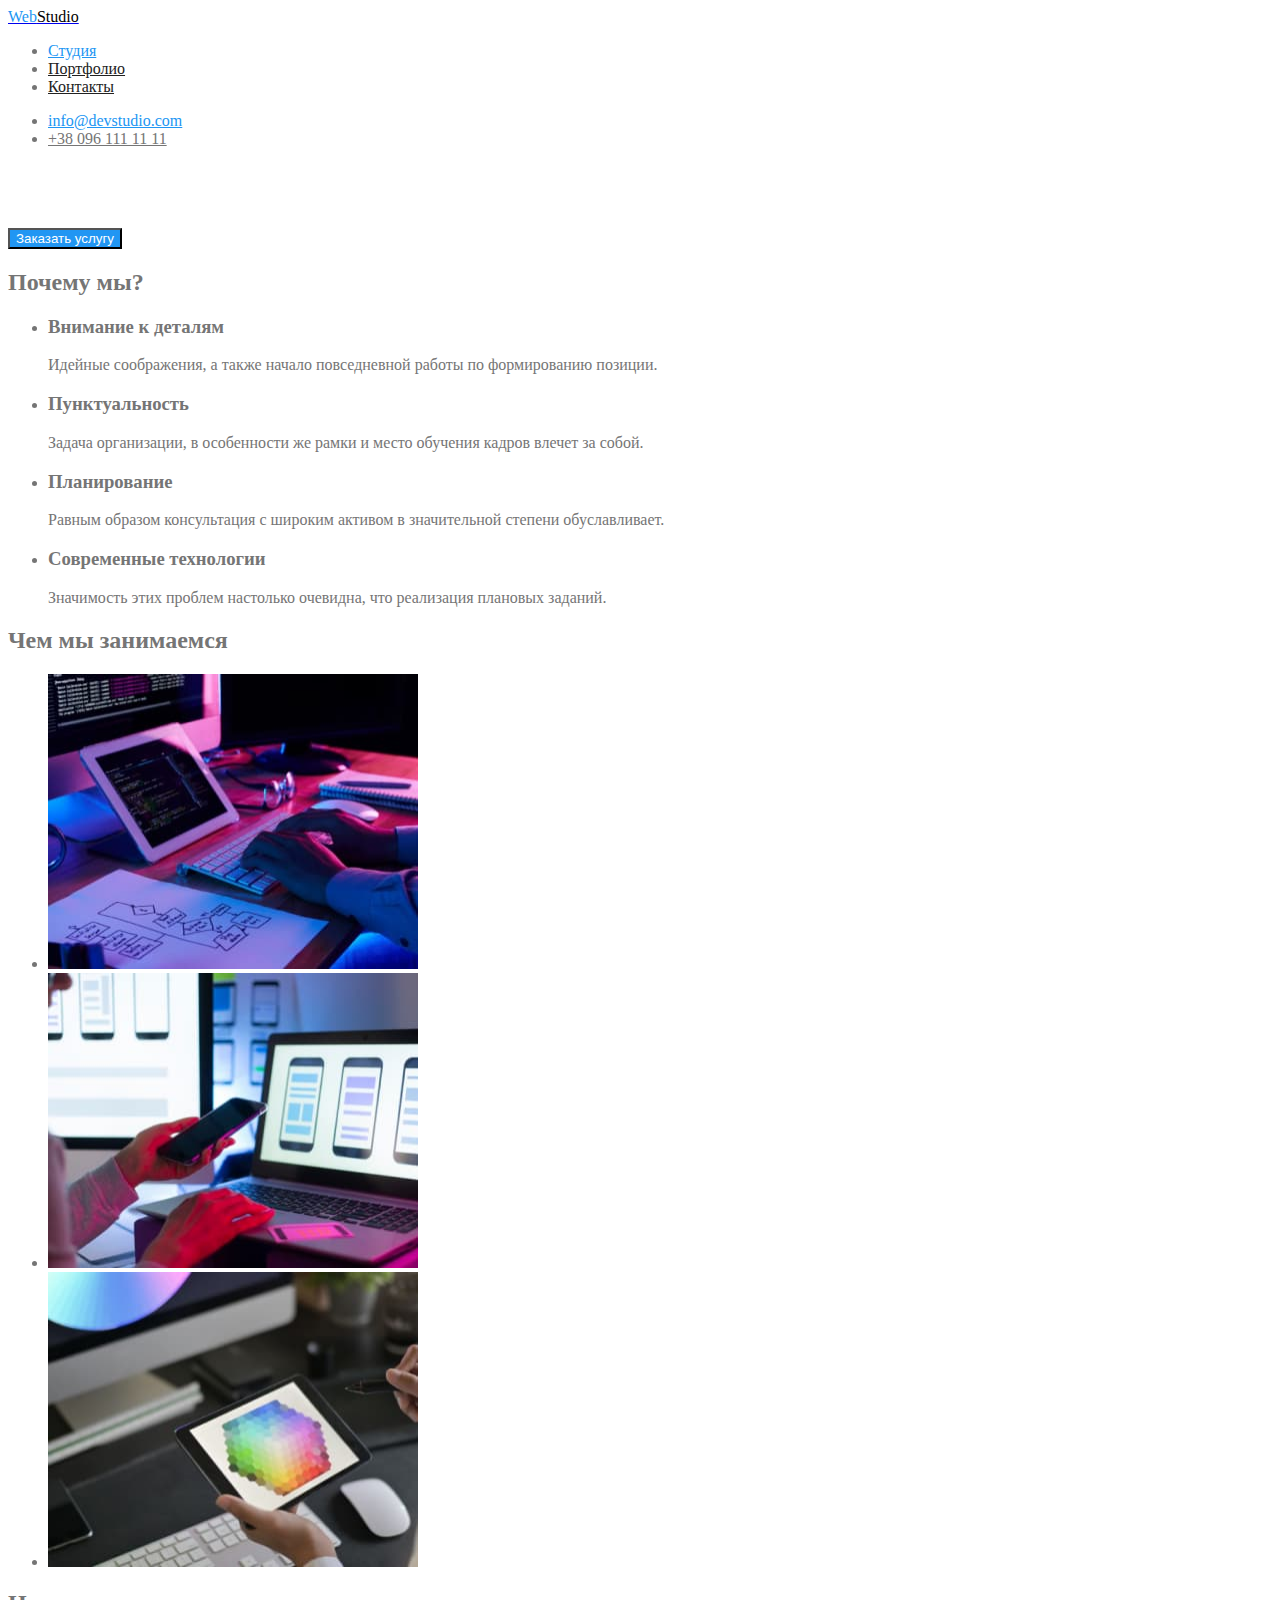
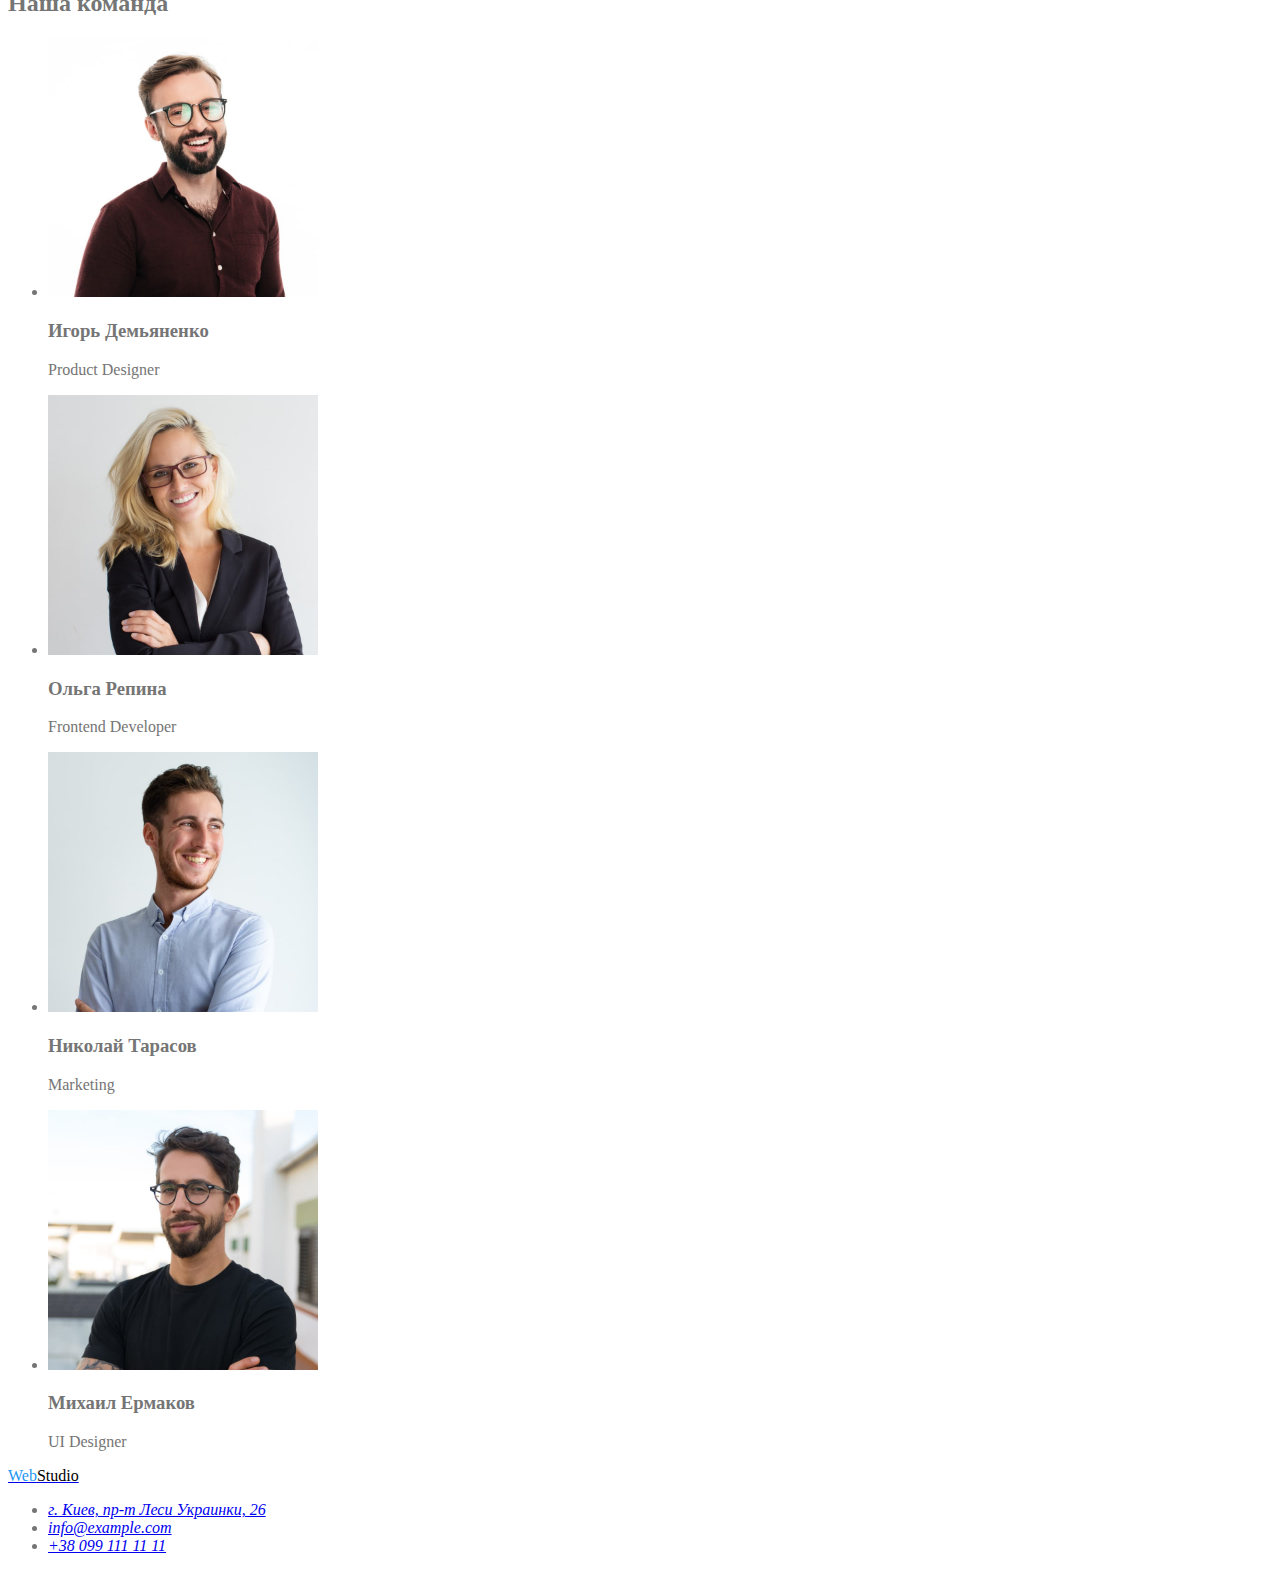
==== index.html @ 679722d1 "Added classes to why us" ====
<!DOCTYPE html>
<html lang="ru">
  <head>
    <meta charset="UTF-8" />
    <meta http-equiv="X-UA-Compatible" content="IE=edge" />
    <meta name="viewport" content="width=device-width, initial-scale=1.0" />
    <title>Студия</title>
    <link rel="stylesheet" href="./css/styles.css">
  </head>

  <body>
    <!-- Header -->
    <header>
      <a href="index.html" lang="en"><span class="logo-name-one">Web</span><span class="logo-name-two">Studio</span></a>
      <nav class="nav">
        <ul class="nav-list">
          <li><a href="" class="nav-list-item current">Студия</a></li>
          <li><a href="./portfolio.html" class="nav-list-item">Портфолио</a></li>
          <li><a href="" class="nav-list-item">Контакты</a></li>
        </ul>
      </nav>
      <ul class="contacts">
        <li><a href="mailto:info@devstudio.com" class="contacts-item current">info@devstudio.com</a></li>
        <li><a href="tel:+380961111111" class="contacts-item">+38 096 111 11 11</a></li>
      </ul>
    </header>
    <!-- Main -->
    <main>
      <!-- Hero -->
      <section>
        <h1 class="hero-title">Эффективные решения для вашего бизнеса</h1>
        <button type="button" class="button-hero">Заказать услугу</button>
      </section>
      <!-- Why us -->
      <section>
        <h2 class="ht">Почему мы?</h2>
        <ul class="ht-list">
          <li class="ht-list-item">
            <h3 class="ht-list-item-name">Внимание к деталям</h3>
            <p class="ht-list-item-content">
              Идейные соображения, а также начало повседневной работы по
              формированию позиции.
            </p>
          </li>
          <li class="ht-list-item">
            <h3 class="ht-list-item-name">Пунктуальность</h3>
            <p class="ht-list-item-content">
              Задача организации, в особенности же рамки и место обучения кадров
              влечет за собой.
            </p>
          </li>
          <li class="ht-list-item">
            <h3 class="ht-list-item-name">Планирование</h3>
            <p class="ht-list-item-content">
              Равным образом консультация с широким активом в значительной
              степени обуславливает.
            </p>
          </li>
          <li class="ht-list-item">
            <h3 class="ht-list-item-name">Современные технологии</h3>
            <p class="ht-list-item-content">
              Значимость этих проблем настолько очевидна, что реализация
              плановых заданий.
            </p>
          </li>
        </ul>
      </section>
      <!-- What we do -->
      <section>
        <h2>Чем мы занимаемся</h2>
        <ul>
          <li>
            <img
              src="./images/what-we-do/hands-typing.jpg"
              alt="Руки, набирающие текст на беспроводной клавиатуре"
              width="370"
              height="295"
            />
          </li>
          <li>
            <img
              src="./images/what-we-do/one-hand-holding-the-phone.jpg"
              alt="Руки: в одной мобильный телефон, вторая лежит на клавиатуре"
              width="370"
              height="295"
            />
          </li>
          <li>
            <img
              src="./images/what-we-do/color-palette.jpg"
              alt="Руки, держащие планшет с изображением цветовой палитры"
              width="370"
              height="295"
            />
          </li>
        </ul>
      </section>
      <!-- Our team -->
      <section>
        <h2>Наша команда</h2>
        <ul>
          <li>
            <img
              src="./images/our-team/igor-demianenko.jpg"
              alt="Игорь Демьяненко"
              width="270"
              height="260"
            />
            <h3>Игорь Демьяненко</h3>
            <p lang="en">Product Designer</p>
          </li>
          <li>
            <img
              src="./images/our-team/olga-repina.jpg"
              alt="Ольга Репина"
              width="270"
              height="260"
            />
            <h3>Ольга Репина</h3>
            <p lang="en">Frontend Developer</p>
          </li>
          <li>
            <img
              src="./images/our-team/nikolai-tarasov.jpg"
              alt="Николай Тарасов"
              width="270"
              height="260"
            />
            <h3>Николай Тарасов</h3>
            <p lang="en">Marketing</p>
          </li>
          <li>
            <img
              src="./images/our-team/mikhail-ermakov.jpg"
              alt="Михаил Ермаков"
              width="270"
              height="260"
            />
            <h3>Михаил Ермаков</h3>
            <p lang="en">UI Designer</p>
          </li>
        </ul>
      </section>
    </main>
    <!-- Footer -->
    <footer>
      <a href="index.html" lang="en"><span class="logo-name-one">Web</span><span class="logo-name-two">Studio</span></a>
      <address>
        <ul>
          <li>
            <a
              href="https://goo.gl/maps/o1qzPbgA9d3HTLMZ9"
              target="_blank"
              rel="noopener noreferrer"
              >г. Киев, пр-т Леси Украинки, 26</a
            >
          </li>
          <li><a href="mailto:info@example.com">info@example.com</a></li>
          <li><a href="tel:+380991111111">+38 099 111 11 11</a></li>
        </ul>
      </address>
    </footer>
  </body>
</html>
---- css/styles.css ----
/* main text color #757575; */
/* title text color #212121; */
/* primary white color #ffffff; */
/* accent color #2196F3; */

:root {
    --main-text-color: #757575;
    --title-text-color: #212121;
    --primary-white-color: #ffffff;
    --accent-color: #2196F3;
}
body {
    color: var(--main-text-color)
}
/* Header */
.logo-name-one {
    color: var(--accent-color);
}
.logo-name-two {
    color: #000000;
}
.nav-list-item {
    color: var(--title-text-color);
}
.nav-list-item:hover, .nav-list-item:focus {
    color: var(--accent-color);
}
.nav-list-item.current {
    color: var(--accent-color)
}
.contacts-item {
    color: var(--main-text-color);
}
.contacts-item:hover, .contacts-item:focus {
    color: var(--accent-color);
}
.contacts-item.current {
    color: var(--accent-color);
}
/* Hero */
.hero-title {
    color: var(--primary-white-color);
}
.button-hero {
    color: var(--primary-white-color);
    background-color: var(--accent-color);
}
/* Why us */
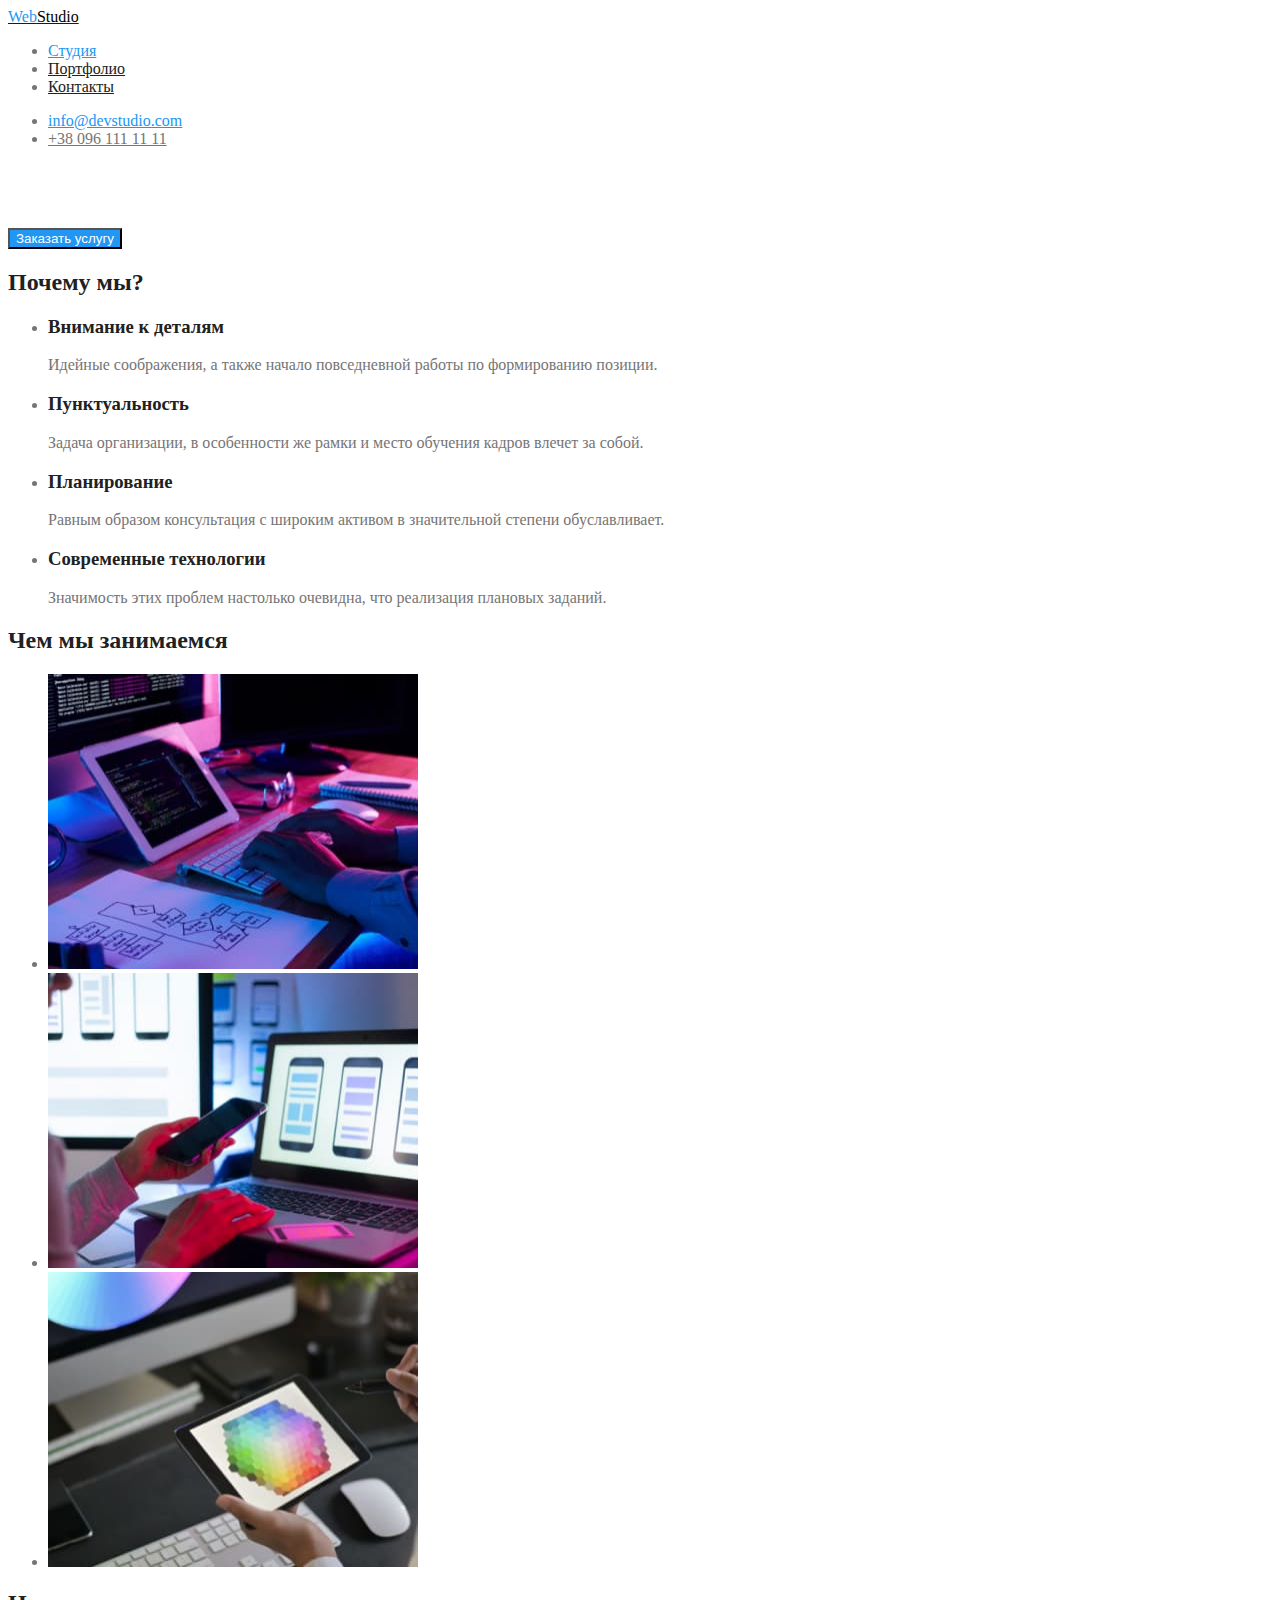
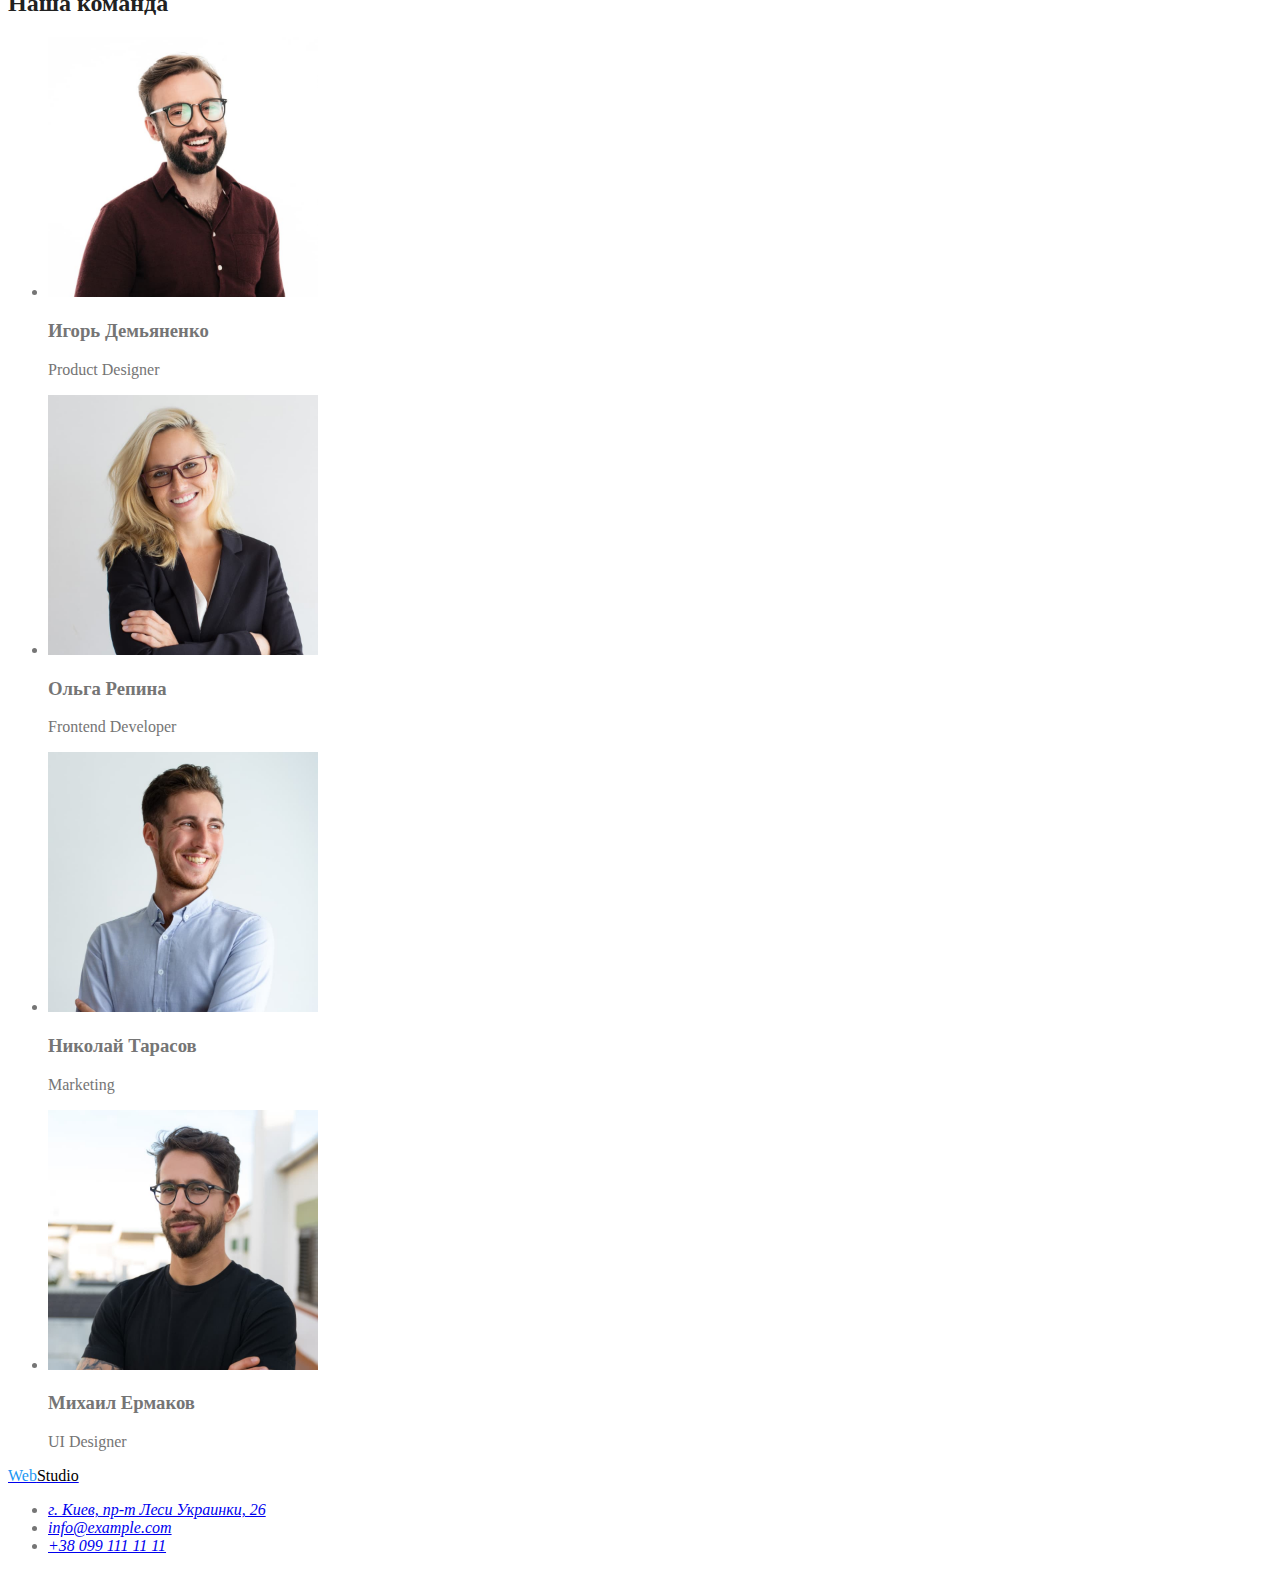
==== commit 5847d749: "Colored advantages section" ====
--- a/index.html
+++ b/index.html
@@ -14,7 +14,7 @@
       <a href="index.html" lang="en"><span class="logo-name-one">Web</span><span class="logo-name-two">Studio</span></a>
       <nav class="nav">
         <ul class="nav-list">
-          <li><a href="" class="nav-list-item current">Студия</a></li>
+          <li><a href="./index.html" class="nav-list-item current">Студия</a></li>
           <li><a href="./portfolio.html" class="nav-list-item">Портфолио</a></li>
           <li><a href="" class="nav-list-item">Контакты</a></li>
         </ul>
@@ -33,32 +33,32 @@
       </section>
       <!-- Why us -->
       <section>
-        <h2 class="ht">Почему мы?</h2>
-        <ul class="ht-list">
-          <li class="ht-list-item">
-            <h3 class="ht-list-item-name">Внимание к деталям</h3>
-            <p class="ht-list-item-content">
+        <h2 class="hts">Почему мы?</h2>
+        <ul class="hts-list">
+          <li class="hts-list-item">
+            <h3 class="hts-list-item-name">Внимание к деталям</h3>
+            <p class="hts-list-item-content">
               Идейные соображения, а также начало повседневной работы по
               формированию позиции.
             </p>
           </li>
-          <li class="ht-list-item">
-            <h3 class="ht-list-item-name">Пунктуальность</h3>
-            <p class="ht-list-item-content">
+          <li class="hts-list-item">
+            <h3 class="hts-list-item-name">Пунктуальность</h3>
+            <p class="hts-list-item-content">
               Задача организации, в особенности же рамки и место обучения кадров
               влечет за собой.
             </p>
           </li>
-          <li class="ht-list-item">
-            <h3 class="ht-list-item-name">Планирование</h3>
-            <p class="ht-list-item-content">
+          <li class="hts-list-item">
+            <h3 class="hts-list-item-name">Планирование</h3>
+            <p class="hts-list-item-content">
               Равным образом консультация с широким активом в значительной
               степени обуславливает.
             </p>
           </li>
-          <li class="ht-list-item">
-            <h3 class="ht-list-item-name">Современные технологии</h3>
-            <p class="ht-list-item-content">
+          <li class="hts-list-item">
+            <h3 class="hts-list-item-name">Современные технологии</h3>
+            <p class="hts-list-item-content">
               Значимость этих проблем настолько очевидна, что реализация
               плановых заданий.
             </p>
@@ -67,7 +67,7 @@
       </section>
       <!-- What we do -->
       <section>
-        <h2>Чем мы занимаемся</h2>
+        <h2 class="hts">Чем мы занимаемся</h2>
         <ul>
           <li>
             <img
@@ -97,7 +97,7 @@
       </section>
       <!-- Our team -->
       <section>
-        <h2>Наша команда</h2>
+        <h2 class="hts">Наша команда</h2>
         <ul>
           <li>
             <img
--- a/css/styles.css
+++ b/css/styles.css
@@ -45,4 +45,10 @@
     color: var(--primary-white-color);
     background-color: var(--accent-color);
 }
-/* Why us */+/* Why us */
+.hts, .htp {
+    color: var(--title-text-color);
+}
+.hts-list-item-name {
+    color: var(--title-text-color)
+}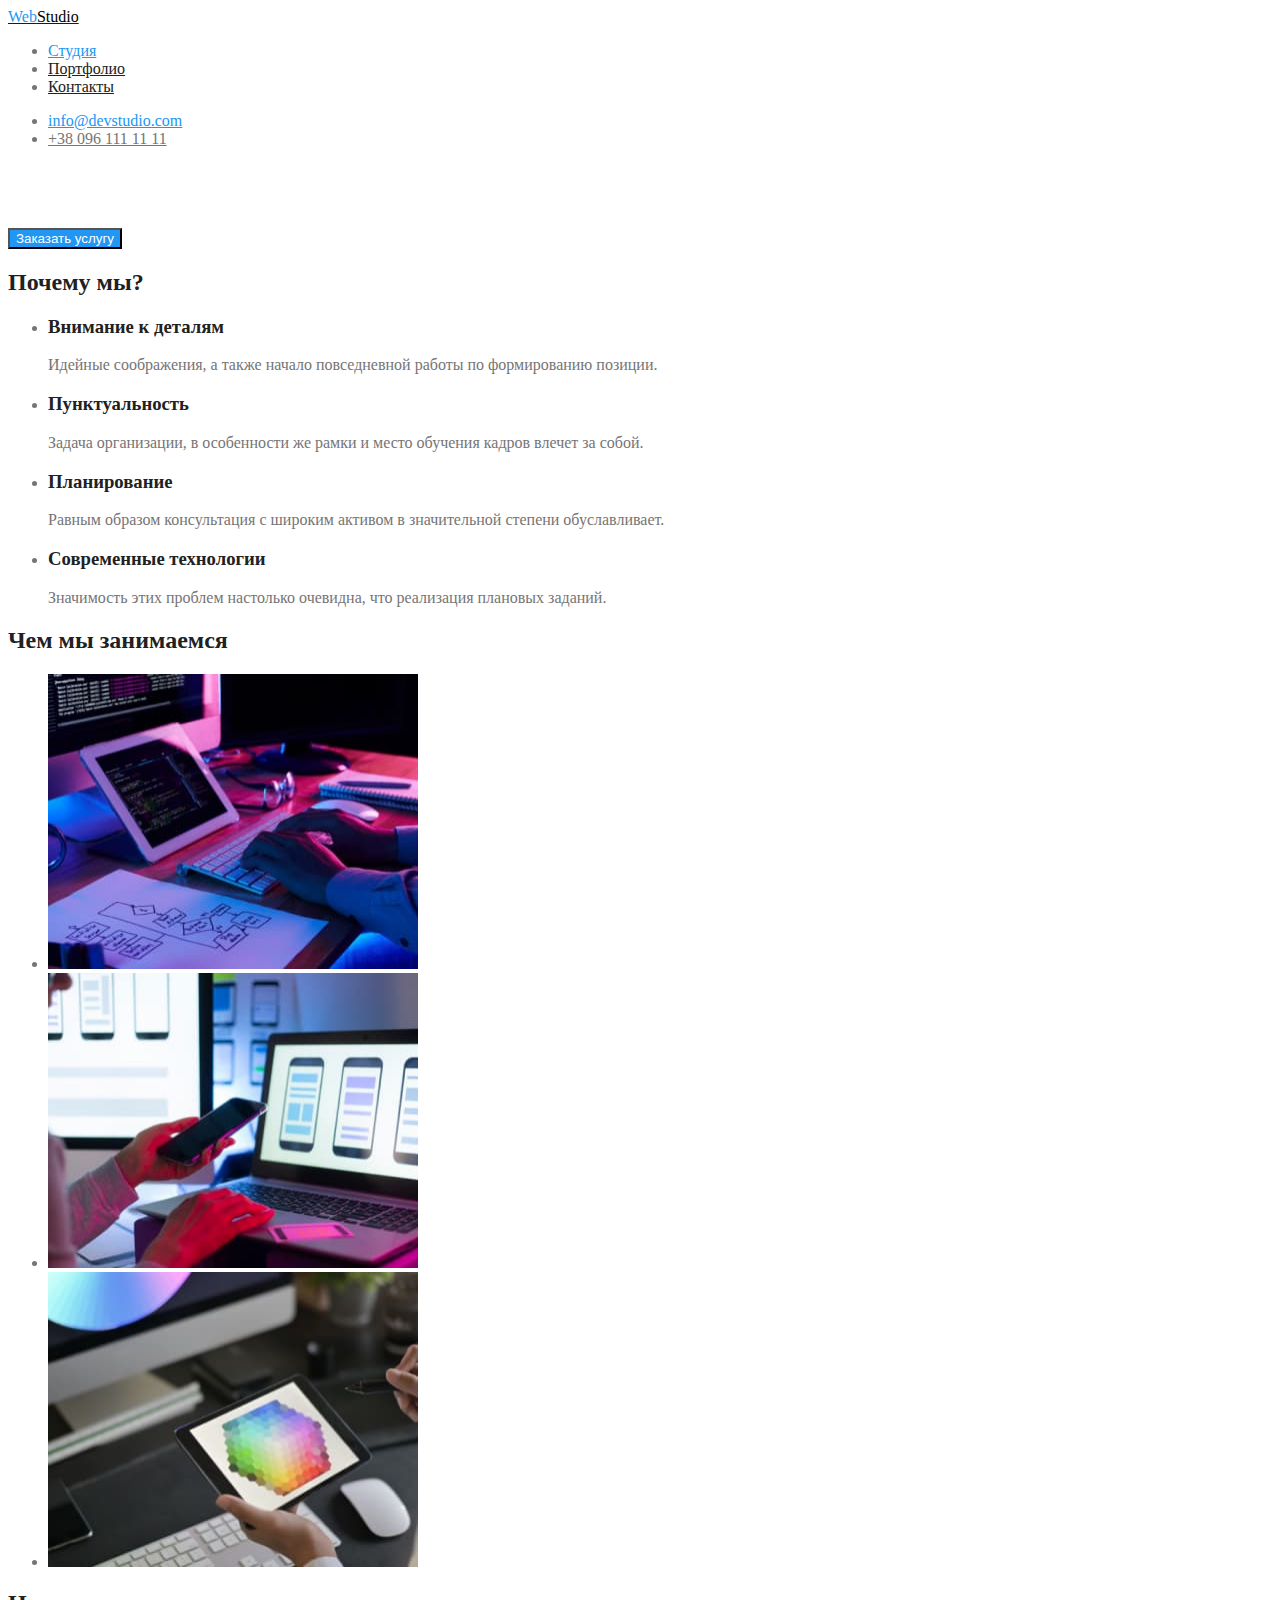
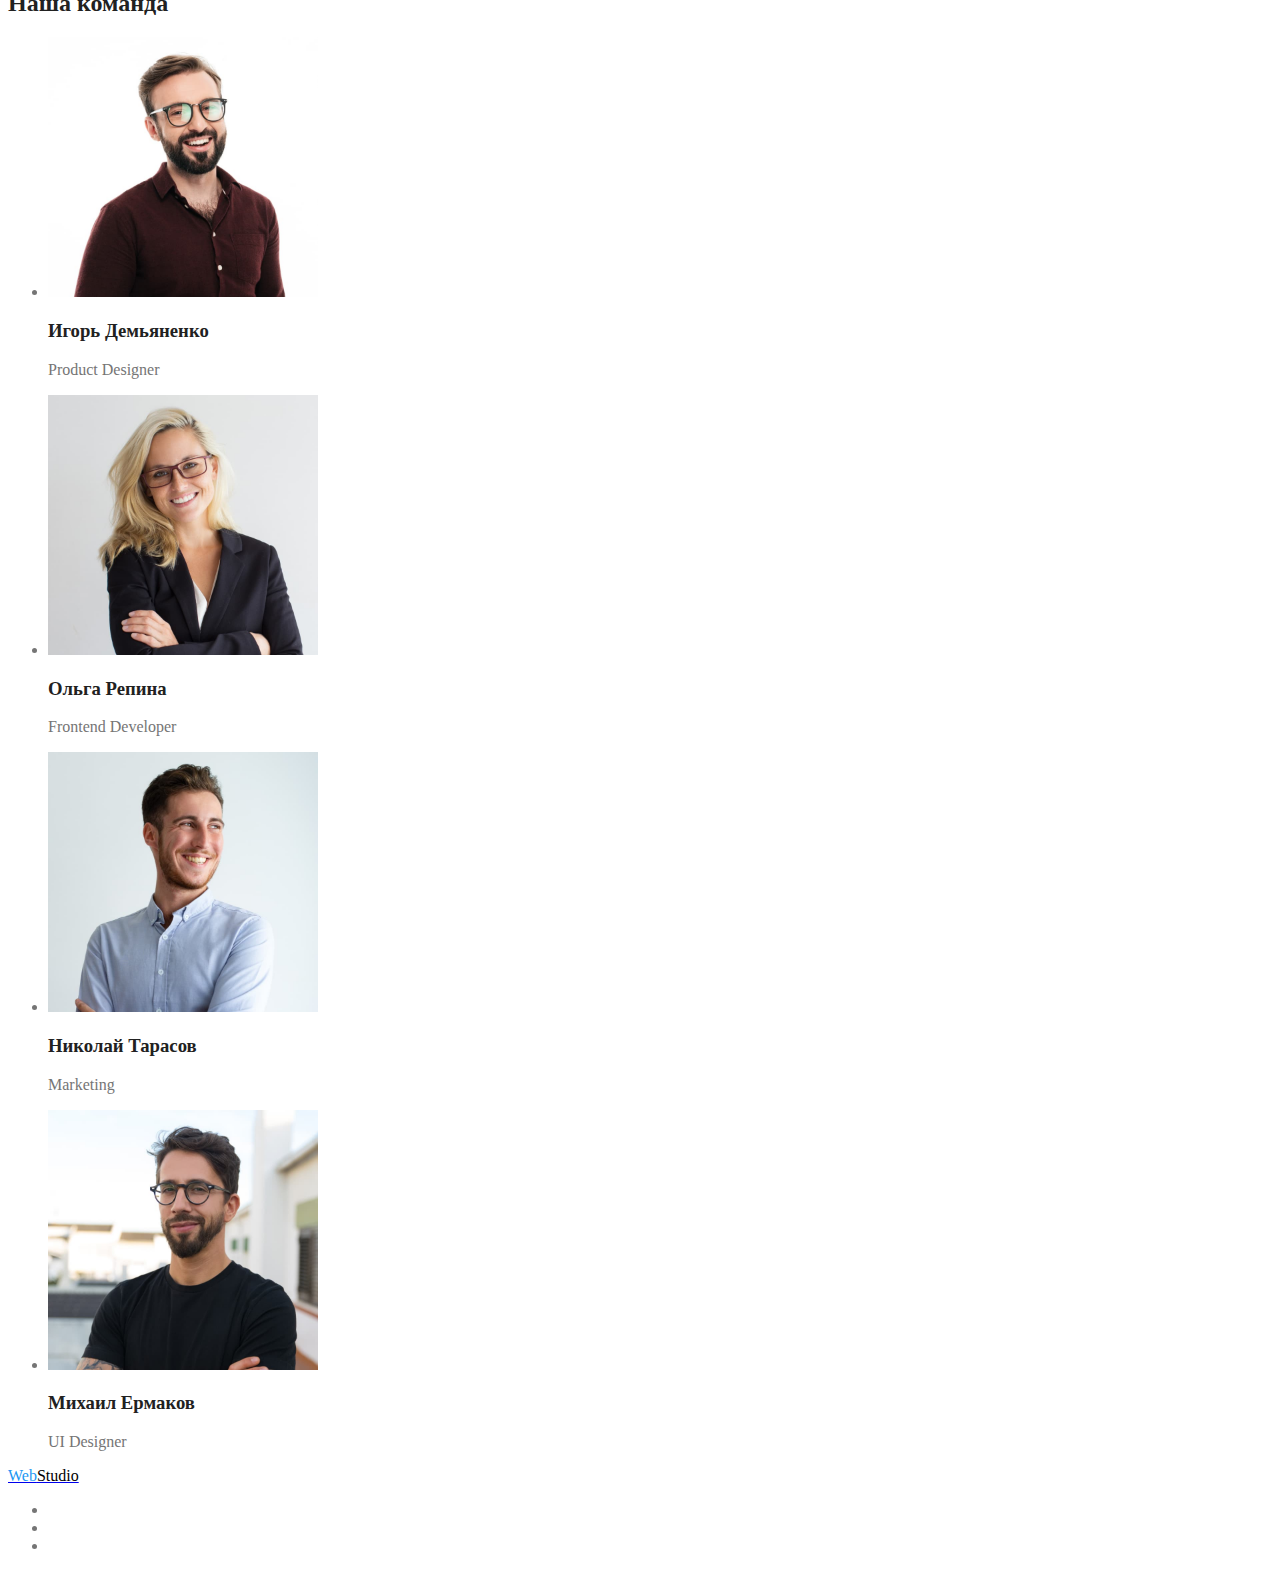
==== commit d415c242: "Footer colors, both pages" ====
--- a/index.html
+++ b/index.html
@@ -106,7 +106,7 @@
               width="270"
               height="260"
             />
-            <h3>Игорь Демьяненко</h3>
+            <h3  class="hts-employee">Игорь Демьяненко</h3>
             <p lang="en">Product Designer</p>
           </li>
           <li>
@@ -116,7 +116,7 @@
               width="270"
               height="260"
             />
-            <h3>Ольга Репина</h3>
+            <h3 class="hts-employee">Ольга Репина</h3>
             <p lang="en">Frontend Developer</p>
           </li>
           <li>
@@ -126,7 +126,7 @@
               width="270"
               height="260"
             />
-            <h3>Николай Тарасов</h3>
+            <h3 class="hts-employee">Николай Тарасов</h3>
             <p lang="en">Marketing</p>
           </li>
           <li>
@@ -136,7 +136,7 @@
               width="270"
               height="260"
             />
-            <h3>Михаил Ермаков</h3>
+            <h3 class="hts-employee">Михаил Ермаков</h3>
             <p lang="en">UI Designer</p>
           </li>
         </ul>
@@ -152,11 +152,12 @@
               href="https://goo.gl/maps/o1qzPbgA9d3HTLMZ9"
               target="_blank"
               rel="noopener noreferrer"
+              class="google-maps-address"
               >г. Киев, пр-т Леси Украинки, 26</a
             >
           </li>
-          <li><a href="mailto:info@example.com">info@example.com</a></li>
-          <li><a href="tel:+380991111111">+38 099 111 11 11</a></li>
+          <li><a href="mailto:info@example.com" class="virtual-address-link">info@example.com</a></li>
+          <li><a href="tel:+380991111111" class="virtual-address-link">+38 099 111 11 11</a></li>
         </ul>
       </address>
     </footer>
--- a/css/styles.css
+++ b/css/styles.css
@@ -51,4 +51,16 @@
 }
 .hts-list-item-name {
     color: var(--title-text-color)
+}
+/* What we do */
+/* Our team */
+.hts-employee {
+    color: var(--title-text-color)
+}
+/* Footer */
+.google-maps-address {
+    color: var(--primary-white-color);
+}
+.virtual-address-link {
+    color: rgba(255, 255, 255, 0.6);
 }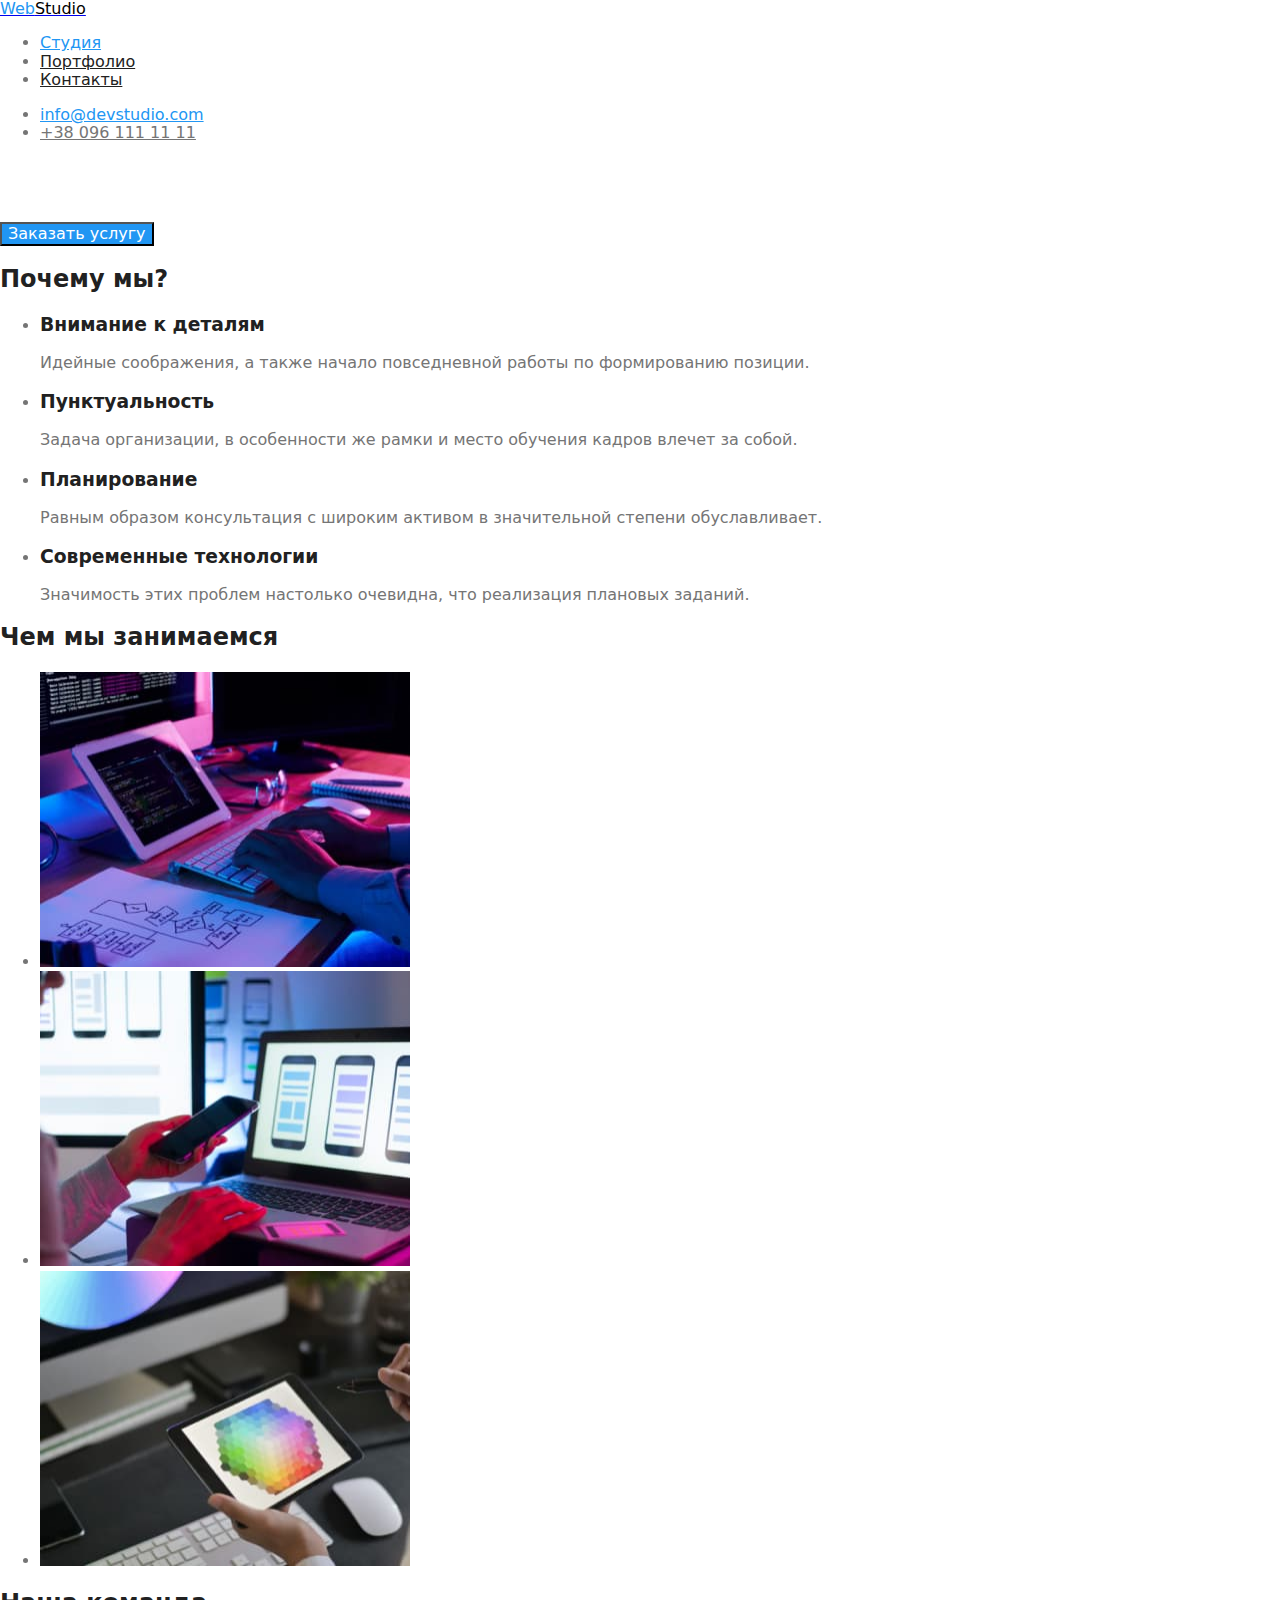
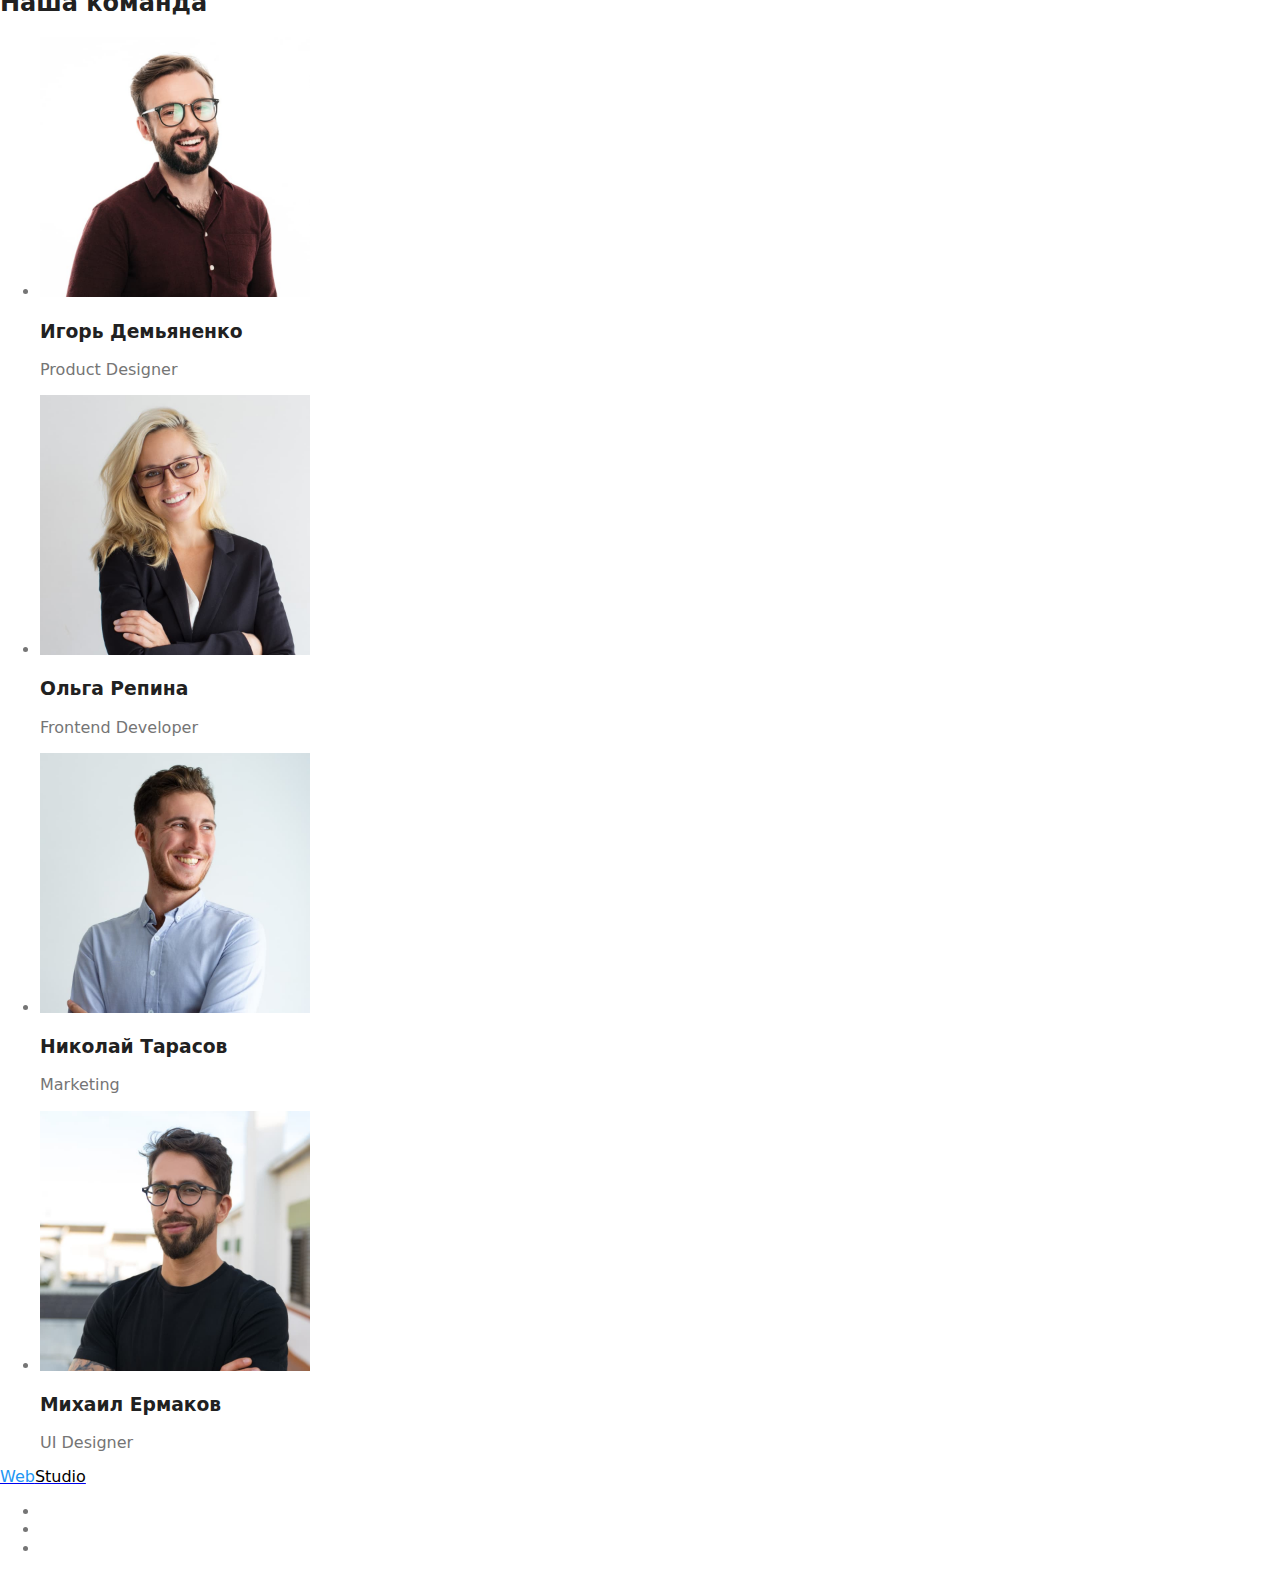
==== commit 61aade53: "Added CDN tp main and portfolio" ====
--- a/index.html
+++ b/index.html
@@ -5,13 +5,16 @@
     <meta http-equiv="X-UA-Compatible" content="IE=edge" />
     <meta name="viewport" content="width=device-width, initial-scale=1.0" />
     <title>Студия</title>
+    <link
+      rel="stylesheet"
+      href="https://cdnjs.cloudflare.com/ajax/libs/modern-normalize/1.0.0/modern-normalize.min.css"
+    />
     <link rel="stylesheet" href="./css/styles.css">
   </head>
-
   <body>
     <!-- Header -->
     <header>
-      <a href="index.html" lang="en"><span class="logo-name-one">Web</span><span class="logo-name-two">Studio</span></a>
+      <a href="index.html" lang="en" class="logo"><span class="logo-name-one">Web</span><span class="logo-name-two">Studio</span></a>
       <nav class="nav">
         <ul class="nav-list">
           <li><a href="./index.html" class="nav-list-item current">Студия</a></li>
@@ -144,7 +147,7 @@
     </main>
     <!-- Footer -->
     <footer>
-      <a href="index.html" lang="en"><span class="logo-name-one">Web</span><span class="logo-name-two">Studio</span></a>
+      <a href="index.html" lang="en" class="logo"><span class="logo-name-one">Web</span><span class="logo-name-two">Studio</span></a>
       <address>
         <ul>
           <li>
--- a/css/styles.css
+++ b/css/styles.css
@@ -63,4 +63,17 @@
 }
 .virtual-address-link {
     color: rgba(255, 255, 255, 0.6);
+}
+/* Examples of our works */
+.portfolio-button {
+    color: var(--title-text-color);
+    background-color: var(--primary-white-color);
+}
+.portfolio-button:hover, .portfolio-button:focus {
+    color: var(--primary-white-color);
+    background-color: var(--accent-color);
+}
+.portfolio-button.current {
+    color: var(--primary-white-color);
+    background-color: var(--accent-color); 
 }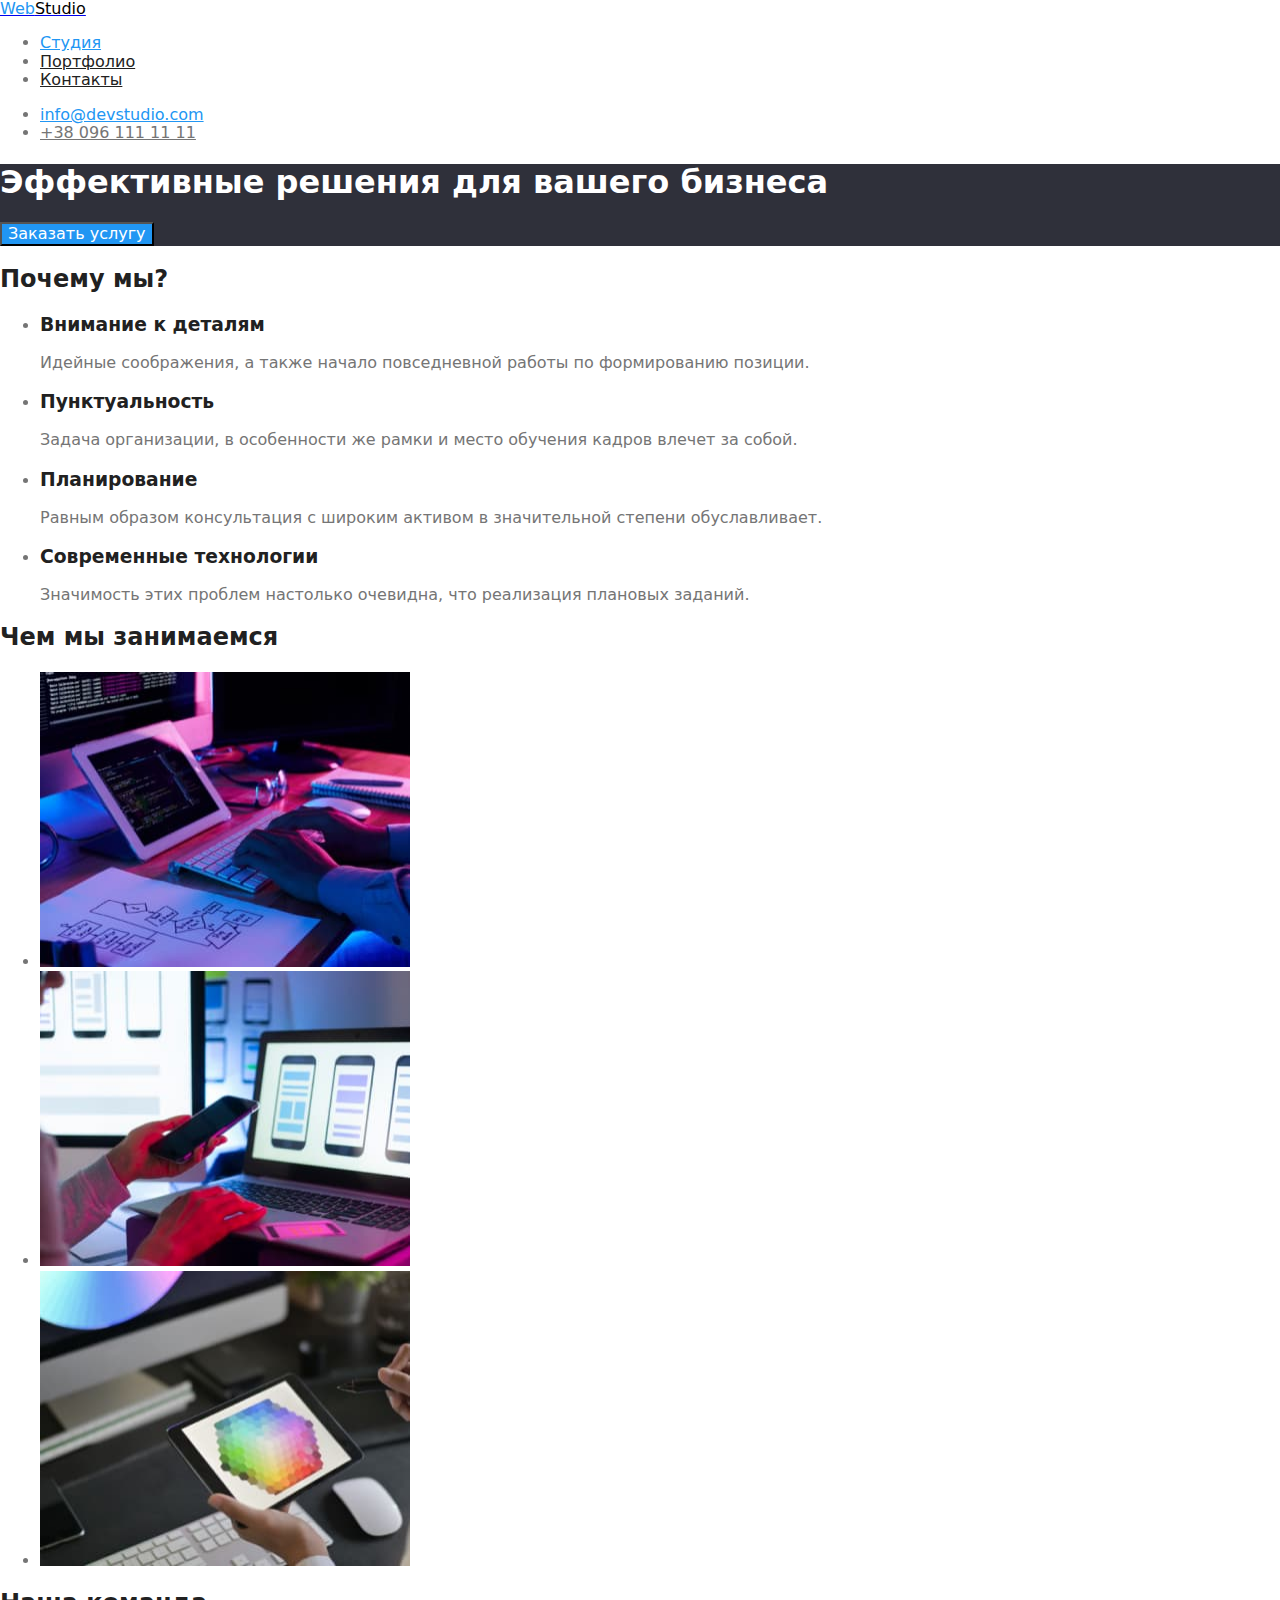
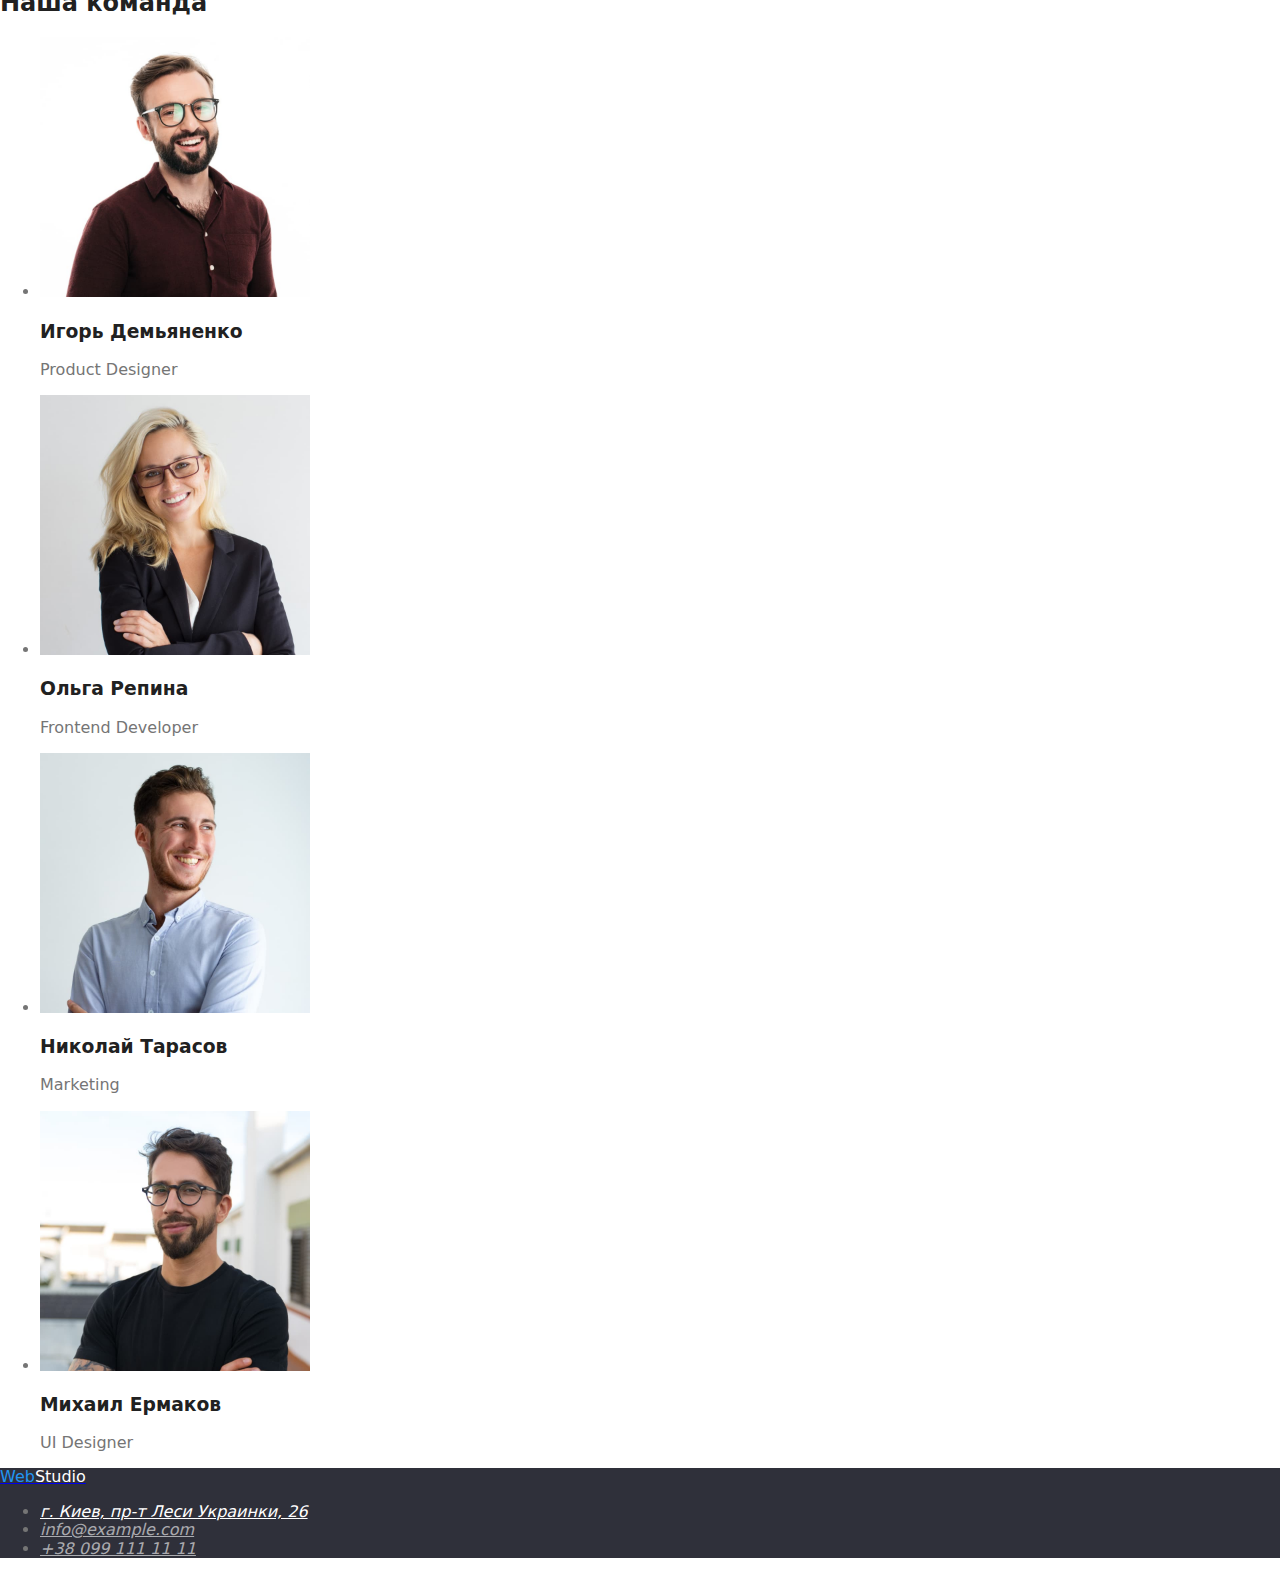
==== commit abd6a407: "Colors" ====
--- a/index.html
+++ b/index.html
@@ -9,30 +9,50 @@
       rel="stylesheet"
       href="https://cdnjs.cloudflare.com/ajax/libs/modern-normalize/1.0.0/modern-normalize.min.css"
     />
-    <link rel="stylesheet" href="./css/styles.css">
+    <link rel="preconnect" href="https://fonts.gstatic.com" />
+    <link
+      href="https://fonts.googleapis.com/css2?family=Raleway:wght@700&family=Roboto:wght@400;500;700;900&display=swap"
+      rel="stylesheet"
+    />
+    <link rel="stylesheet" href="./css/styles.css" />
   </head>
   <body>
     <!-- Header -->
     <header>
-      <a href="index.html" lang="en" class="logo"><span class="logo-name-one">Web</span><span class="logo-name-two">Studio</span></a>
+      <a href="index.html" lang="en" class="logo"
+        ><span class="logo-name-one">Web</span
+        ><span class="logo-name-two">Studio</span></a
+      >
       <nav class="nav">
         <ul class="nav-list">
-          <li><a href="./index.html" class="nav-list-item current">Студия</a></li>
-          <li><a href="./portfolio.html" class="nav-list-item">Портфолио</a></li>
+          <li>
+            <a href="./index.html" class="nav-list-item current">Студия</a>
+          </li>
+          <li>
+            <a href="./portfolio.html" class="nav-list-item">Портфолио</a>
+          </li>
           <li><a href="" class="nav-list-item">Контакты</a></li>
         </ul>
       </nav>
       <ul class="contacts">
-        <li><a href="mailto:info@devstudio.com" class="contacts-item current">info@devstudio.com</a></li>
-        <li><a href="tel:+380961111111" class="contacts-item">+38 096 111 11 11</a></li>
+        <li>
+          <a href="mailto:info@devstudio.com" class="contacts-item current"
+            >info@devstudio.com</a
+          >
+        </li>
+        <li>
+          <a href="tel:+380961111111" class="contacts-item"
+            >+38 096 111 11 11</a
+          >
+        </li>
       </ul>
     </header>
     <!-- Main -->
     <main>
       <!-- Hero -->
-      <section>
+      <section class="hero">
         <h1 class="hero-title">Эффективные решения для вашего бизнеса</h1>
-        <button type="button" class="button-hero">Заказать услугу</button>
+        <button type="button" class="hero-button">Заказать услугу</button>
       </section>
       <!-- Why us -->
       <section>
@@ -109,7 +129,7 @@
               width="270"
               height="260"
             />
-            <h3  class="hts-employee">Игорь Демьяненко</h3>
+            <h3 class="hts-employee">Игорь Демьяненко</h3>
             <p lang="en">Product Designer</p>
           </li>
           <li>
@@ -146,8 +166,11 @@
       </section>
     </main>
     <!-- Footer -->
-    <footer>
-      <a href="index.html" lang="en" class="logo"><span class="logo-name-one">Web</span><span class="logo-name-two">Studio</span></a>
+    <footer class="footer">
+      <a href="index.html" lang="en" class="logo"
+        ><span class="logo-name-one">Web</span
+        ><span class="logo-name-two">Studio</span></a
+      >
       <address>
         <ul>
           <li>
@@ -159,8 +182,16 @@
               >г. Киев, пр-т Леси Украинки, 26</a
             >
           </li>
-          <li><a href="mailto:info@example.com" class="virtual-address-link">info@example.com</a></li>
-          <li><a href="tel:+380991111111" class="virtual-address-link">+38 099 111 11 11</a></li>
+          <li>
+            <a href="mailto:info@example.com" class="virtual-address-link"
+              >info@example.com</a
+            >
+          </li>
+          <li>
+            <a href="tel:+380991111111" class="virtual-address-link"
+              >+38 099 111 11 11</a
+            >
+          </li>
         </ul>
       </address>
     </footer>
--- a/css/styles.css
+++ b/css/styles.css
@@ -8,6 +8,7 @@
     --title-text-color: #212121;
     --primary-white-color: #ffffff;
     --accent-color: #2196F3;
+    --temporary-bgc: #2F303A;
 }
 body {
     color: var(--main-text-color)
@@ -37,13 +38,20 @@
 .contacts-item.current {
     color: var(--accent-color);
 }
-/* Hero */
+/* Hero, bgc temporary */
+.hero {
+    background-color: var(--temporary-bgc);
+}
 .hero-title {
     color: var(--primary-white-color);
 }
-.button-hero {
+.hero-button {
     color: var(--primary-white-color);
     background-color: var(--accent-color);
+}
+.hero-button:hover, .hero-button:focus {
+    color: var(--accent-color);
+    background-color: var(--primary-white-color);
 }
 /* Why us */
 .hts, .htp {
@@ -58,6 +66,15 @@
     color: var(--title-text-color)
 }
 /* Footer */
+.footer {
+    background-color: var(--temporary-bgc);
+}
+.footer .logo-name-two {
+    color: var(--primary-white-color);
+}
+.google-maps-address:hover, .google-maps-address:focus, .virtual-address-link:hover, .virtual-address-link:focus  {
+    color: var(--accent-color);
+}
 .google-maps-address {
     color: var(--primary-white-color);
 }
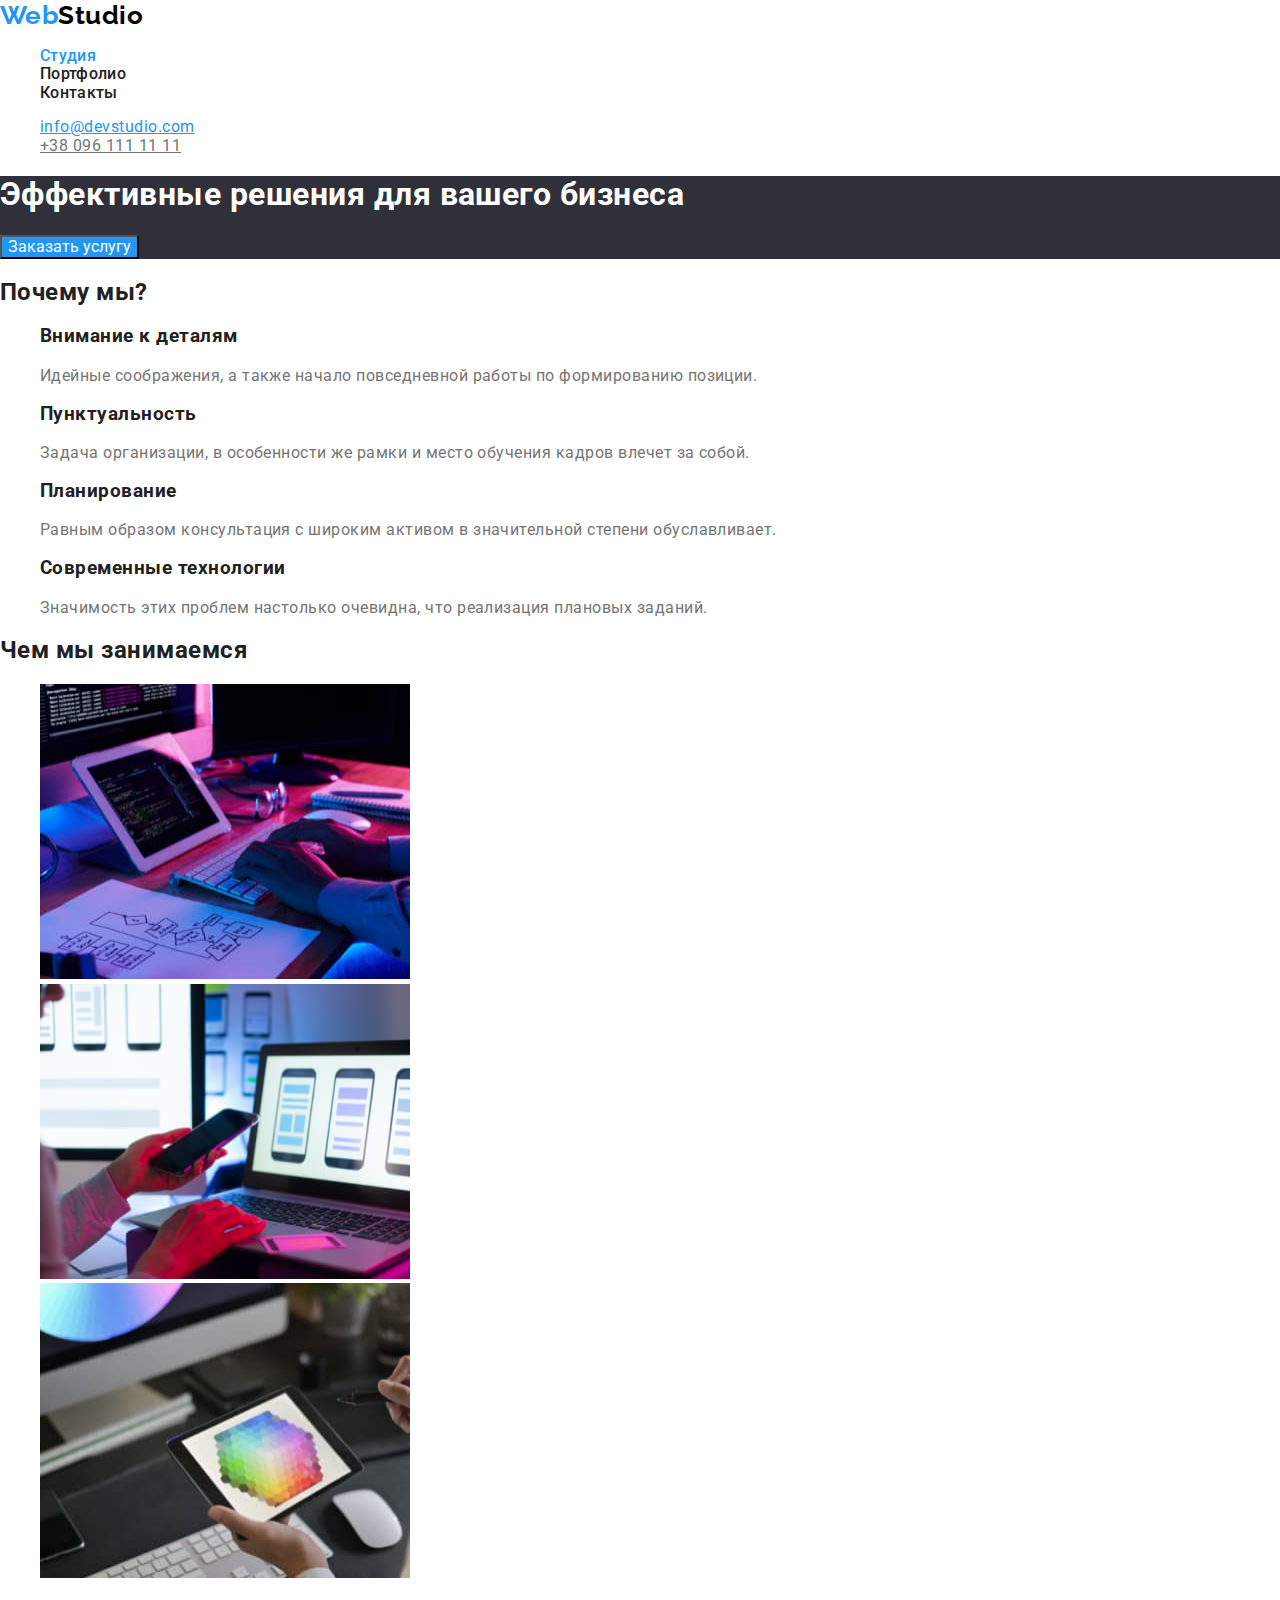
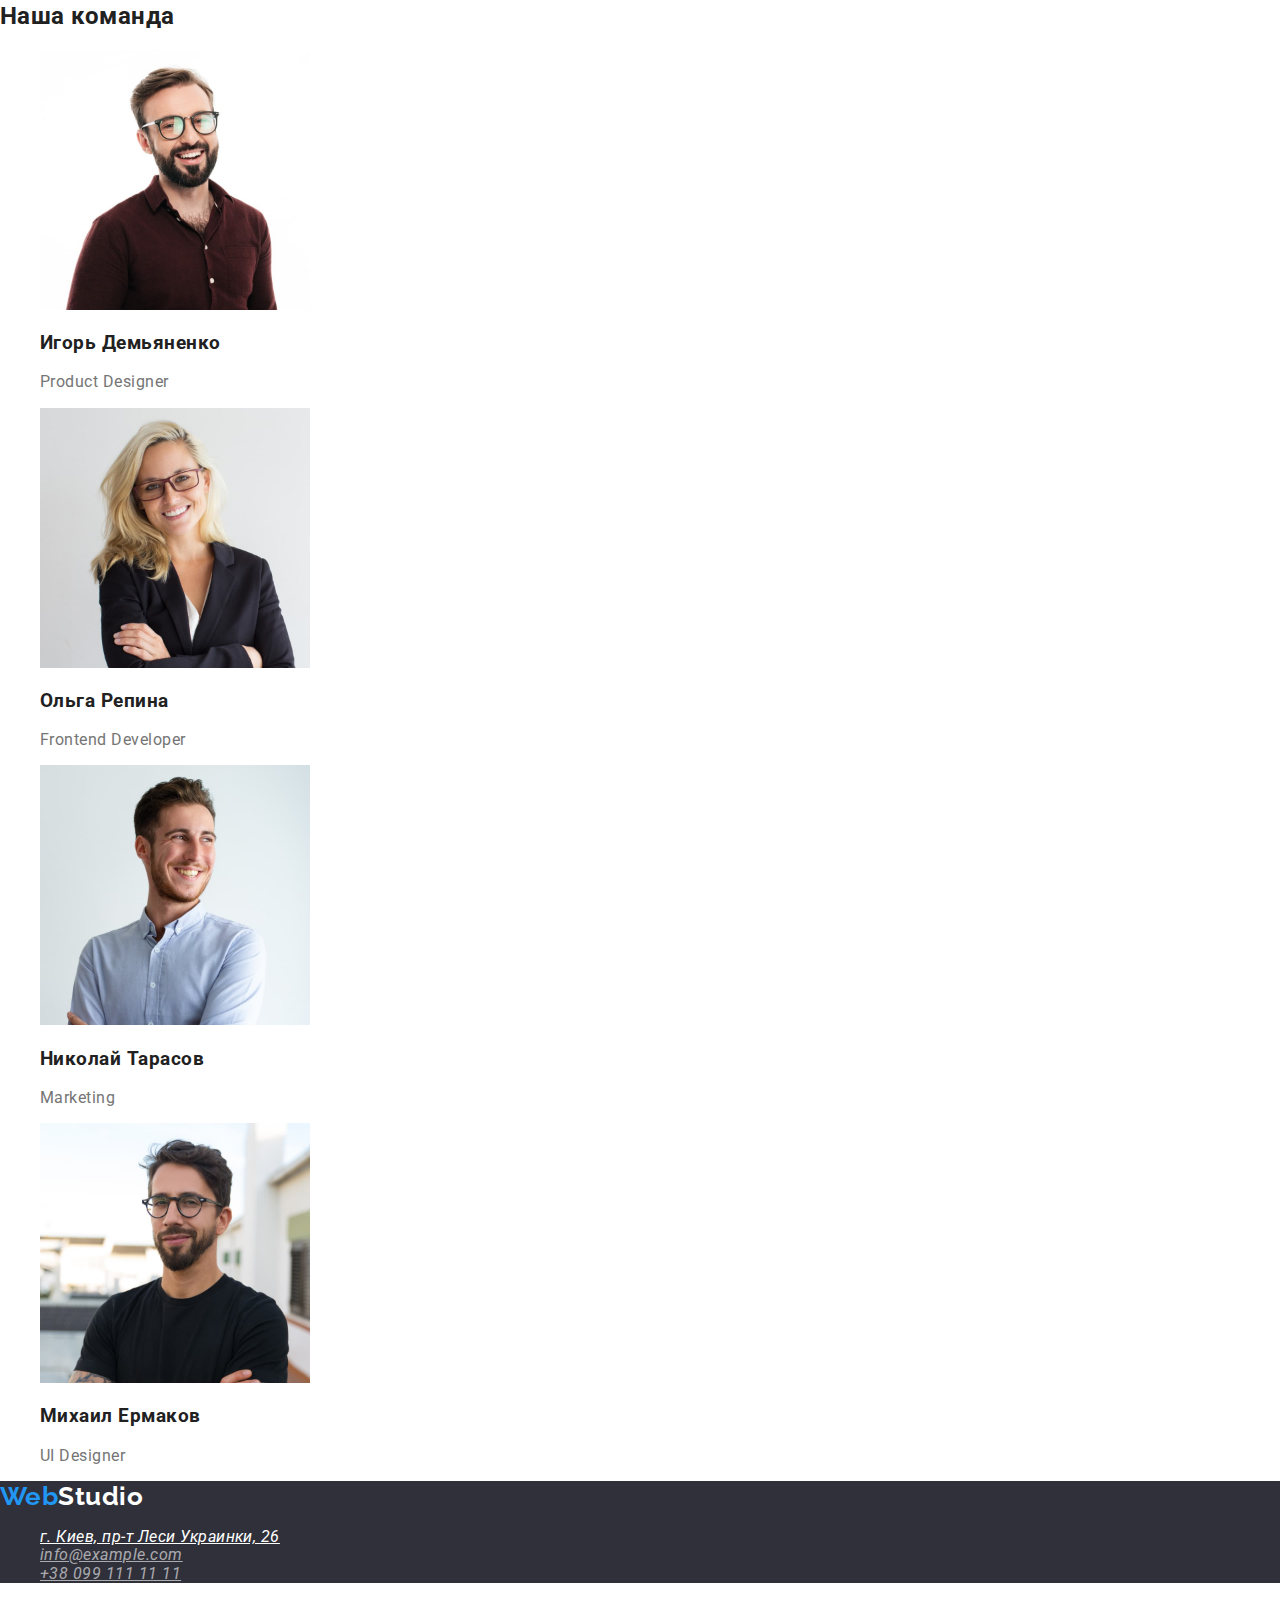
==== commit 02f34cfb: "F*ing list" ====
--- a/index.html
+++ b/index.html
@@ -24,17 +24,17 @@
         ><span class="logo-name-two">Studio</span></a
       >
       <nav class="nav">
-        <ul class="nav-list">
+        <ul class="list">
           <li>
-            <a href="./index.html" class="nav-list-item current">Студия</a>
+            <a href="./index.html" class="nav-item current">Студия</a>
           </li>
           <li>
-            <a href="./portfolio.html" class="nav-list-item">Портфолио</a>
+            <a href="./portfolio.html" class="nav-item">Портфолио</a>
           </li>
-          <li><a href="" class="nav-list-item">Контакты</a></li>
+          <li><a href="" class="nav-item">Контакты</a></li>
         </ul>
       </nav>
-      <ul class="contacts">
+      <ul class="contacts list">
         <li>
           <a href="mailto:info@devstudio.com" class="contacts-item current"
             >info@devstudio.com</a
@@ -57,7 +57,7 @@
       <!-- Why us -->
       <section>
         <h2 class="hts">Почему мы?</h2>
-        <ul class="hts-list">
+        <ul class="list">
           <li class="hts-list-item">
             <h3 class="hts-list-item-name">Внимание к деталям</h3>
             <p class="hts-list-item-content">
@@ -91,7 +91,7 @@
       <!-- What we do -->
       <section>
         <h2 class="hts">Чем мы занимаемся</h2>
-        <ul>
+        <ul class="list">
           <li>
             <img
               src="./images/what-we-do/hands-typing.jpg"
@@ -121,7 +121,7 @@
       <!-- Our team -->
       <section>
         <h2 class="hts">Наша команда</h2>
-        <ul>
+        <ul class="list">
           <li>
             <img
               src="./images/our-team/igor-demianenko.jpg"
@@ -172,7 +172,7 @@
         ><span class="logo-name-two">Studio</span></a
       >
       <address>
-        <ul>
+        <ul class="list">
           <li>
             <a
               href="https://goo.gl/maps/o1qzPbgA9d3HTLMZ9"
--- a/css/styles.css
+++ b/css/styles.css
@@ -11,22 +11,40 @@
     --temporary-bgc: #2F303A;
 }
 body {
-    color: var(--main-text-color)
+    color: var(--main-text-color);
+    font-family: Roboto, sans-serif;
+    letter-spacing: 0.03em;
 }
-/* Header */
+.list {
+    list-style-type: none;
+}
+/* Header: logo */
+.logo {
+    font-family: Raleway, sans-serif;
+    font-weight: 700;
+    font-size: 26px;
+    line-height: 1.19;
+    text-decoration: none;
+}
 .logo-name-one {
     color: var(--accent-color);
 }
 .logo-name-two {
     color: #000000;
 }
-.nav-list-item {
+/* Header: navigation */
+.nav-item {
     color: var(--title-text-color);
+    font-weight: 500;
+    line-height: 1.14;
+    letter-spacing: 0.02em;
+    text-decoration: none;
+    list-style: none;
 }
-.nav-list-item:hover, .nav-list-item:focus {
+.nav-item:hover, .nav-item:focus {
     color: var(--accent-color);
 }
-.nav-list-item.current {
+.nav-item.current {
     color: var(--accent-color)
 }
 .contacts-item {
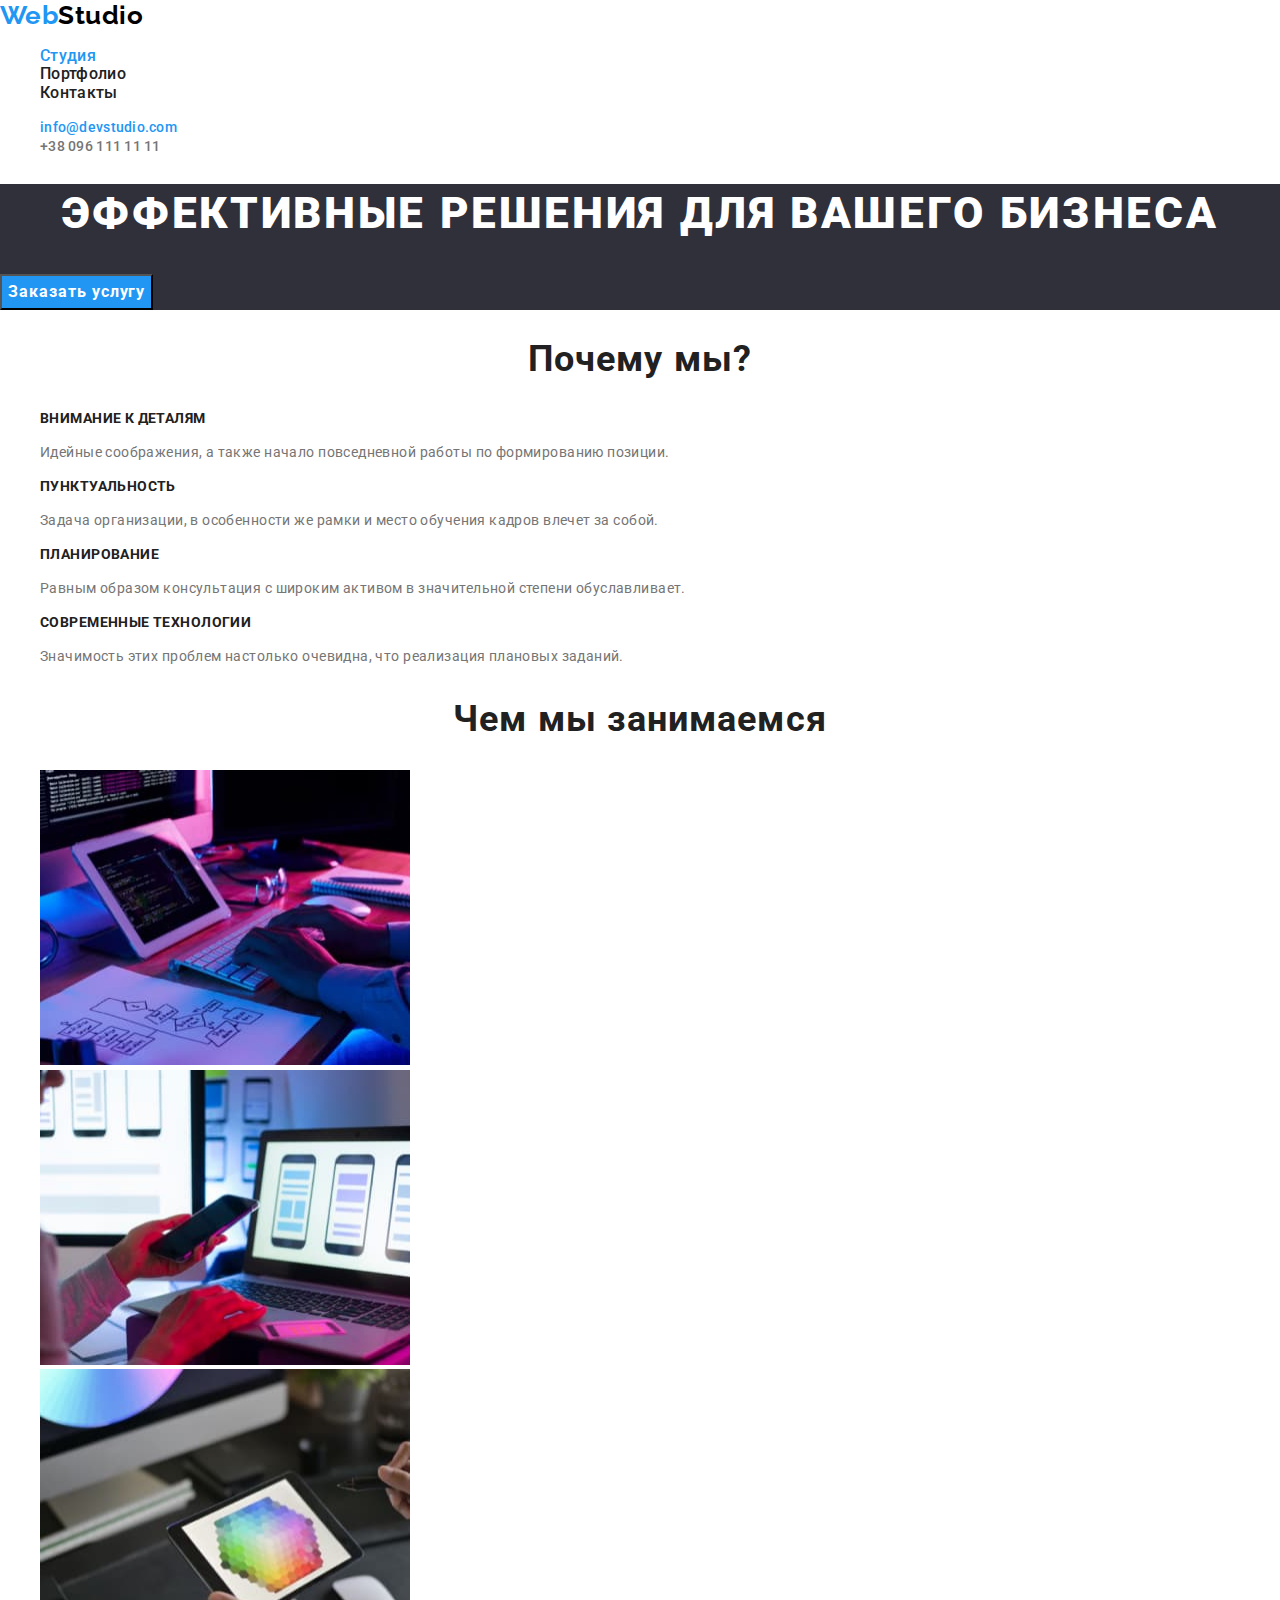
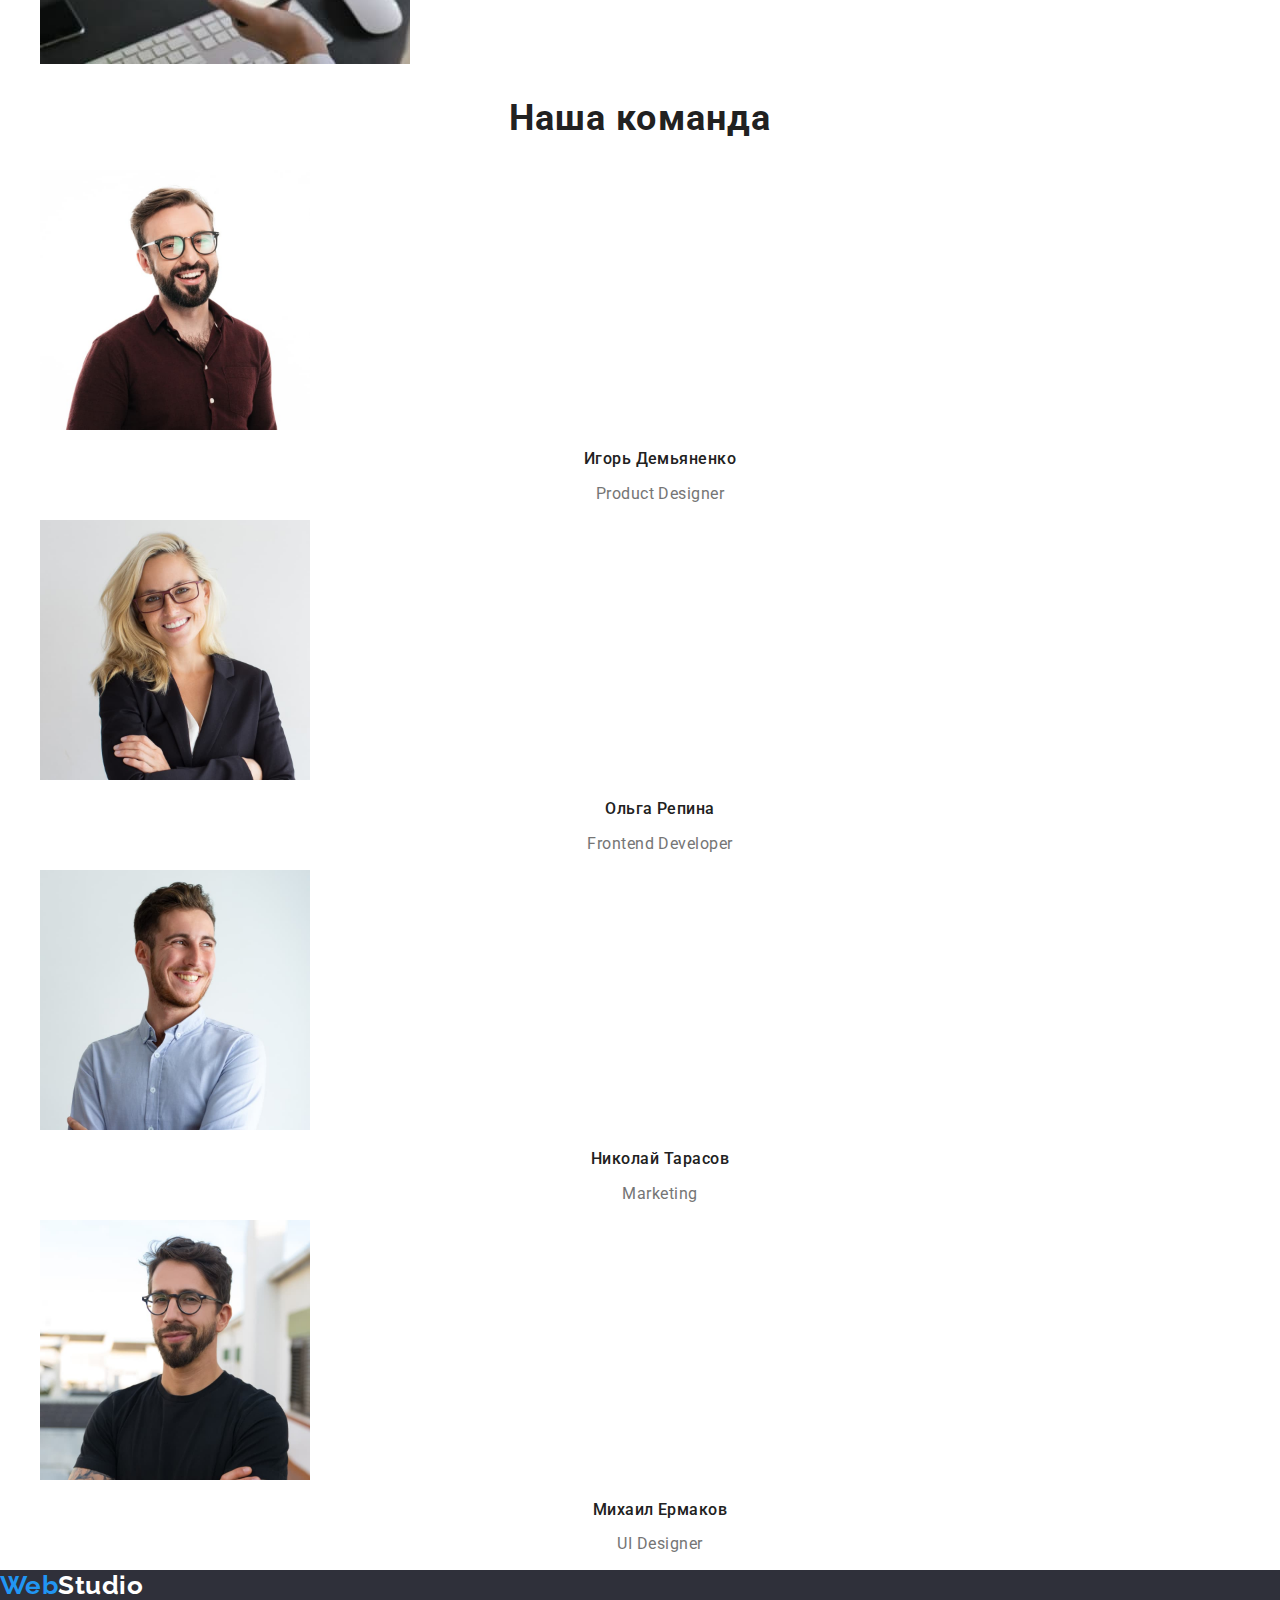
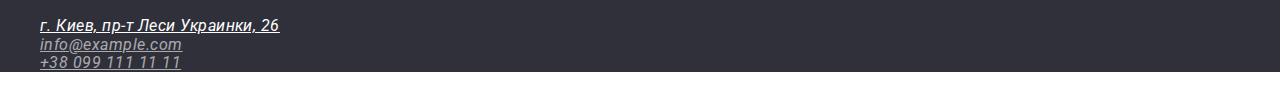
==== commit 9c54d109: "Our team, what we do" ====
--- a/index.html
+++ b/index.html
@@ -19,7 +19,7 @@
   <body>
     <!-- Header -->
     <header>
-      <a href="index.html" lang="en" class="logo"
+      <a href="./index.html" lang="en" class="logo"
         ><span class="logo-name-one">Web</span
         ><span class="logo-name-two">Studio</span></a
       >
@@ -130,7 +130,7 @@
               height="260"
             />
             <h3 class="hts-employee">Игорь Демьяненко</h3>
-            <p lang="en">Product Designer</p>
+            <p lang="en" class="hts-employee-job">Product Designer</p>
           </li>
           <li>
             <img
@@ -140,7 +140,7 @@
               height="260"
             />
             <h3 class="hts-employee">Ольга Репина</h3>
-            <p lang="en">Frontend Developer</p>
+            <p lang="en" class="hts-employee-job">Frontend Developer</p>
           </li>
           <li>
             <img
@@ -150,7 +150,7 @@
               height="260"
             />
             <h3 class="hts-employee">Николай Тарасов</h3>
-            <p lang="en">Marketing</p>
+            <p lang="en" class="hts-employee-job">Marketing</p>
           </li>
           <li>
             <img
@@ -160,7 +160,7 @@
               height="260"
             />
             <h3 class="hts-employee">Михаил Ермаков</h3>
-            <p lang="en">UI Designer</p>
+            <p lang="en" class="hts-employee-job">UI Designer</p>
           </li>
         </ul>
       </section>
--- a/css/styles.css
+++ b/css/styles.css
@@ -39,7 +39,6 @@
     line-height: 1.14;
     letter-spacing: 0.02em;
     text-decoration: none;
-    list-style: none;
 }
 .nav-item:hover, .nav-item:focus {
     color: var(--accent-color);
@@ -49,6 +48,11 @@
 }
 .contacts-item {
     color: var(--main-text-color);
+    font-weight: 500;
+    font-size: 14px;
+    line-height: 1.14;
+    letter-spacing: 0.02em;
+    text-decoration: none;
 }
 .contacts-item:hover, .contacts-item:focus {
     color: var(--accent-color);
@@ -62,10 +66,24 @@
 }
 .hero-title {
     color: var(--primary-white-color);
+    font-weight: 900;
+    font-size: 44px;
+    line-height: 1.36;
+    text-align: center;
+    letter-spacing: 0.06em;
+    text-transform: uppercase;
 }
 .hero-button {
     color: var(--primary-white-color);
     background-color: var(--accent-color);
+    font-family: Roboto;
+    font-weight: 700;
+    font-size: 16px;
+    line-height: 1.87;
+    display: flex;
+    align-items: center;
+    text-align: center;
+    letter-spacing: 0.06em;
 }
 .hero-button:hover, .hero-button:focus {
     color: var(--accent-color);
@@ -75,13 +93,41 @@
 .hts, .htp {
     color: var(--title-text-color);
 }
+.hts {
+    font-weight: 700;
+    font-size: 36px;
+    line-height: 1.16;
+    text-align: center;
+    letter-spacing: 0.03em;
+}
 .hts-list-item-name {
-    color: var(--title-text-color)
+    color: var(--title-text-color);
+    font-weight: 700;
+    font-size: 14px;
+    line-height: 1.14;
+    letter-spacing: 0.03em;
+    text-transform: uppercase;
+}
+.hts-list-item-content {
+    font-size: 14px;
+    line-height: 1.71;
+    letter-spacing: 0.03em;
 }
 /* What we do */
 /* Our team */
 .hts-employee {
-    color: var(--title-text-color)
+    color: var(--title-text-color);
+    font-weight: 500;
+    font-size: 16px;
+    line-height: 1.18;
+    text-align: center;
+    letter-spacing: 0.03em;
+}
+.hts-employee-job {
+    font-size: 16px;
+    line-height: 1.18;
+    text-align: center;
+    letter-spacing: 0.03em;
 }
 /* Footer */
 .footer {
@@ -99,7 +145,7 @@
 .virtual-address-link {
     color: rgba(255, 255, 255, 0.6);
 }
-/* Examples of our works */
+/* Examples of our works:buttons */
 .portfolio-button {
     color: var(--title-text-color);
     background-color: var(--primary-white-color);
@@ -111,4 +157,11 @@
 .portfolio-button.current {
     color: var(--primary-white-color);
     background-color: var(--accent-color); 
+}
+/* Examples of our works: content blocks */
+.htp {
+    font-weight: 700;
+    font-size: 18px;
+    line-height: 2;
+    letter-spacing: 0.06em;
 }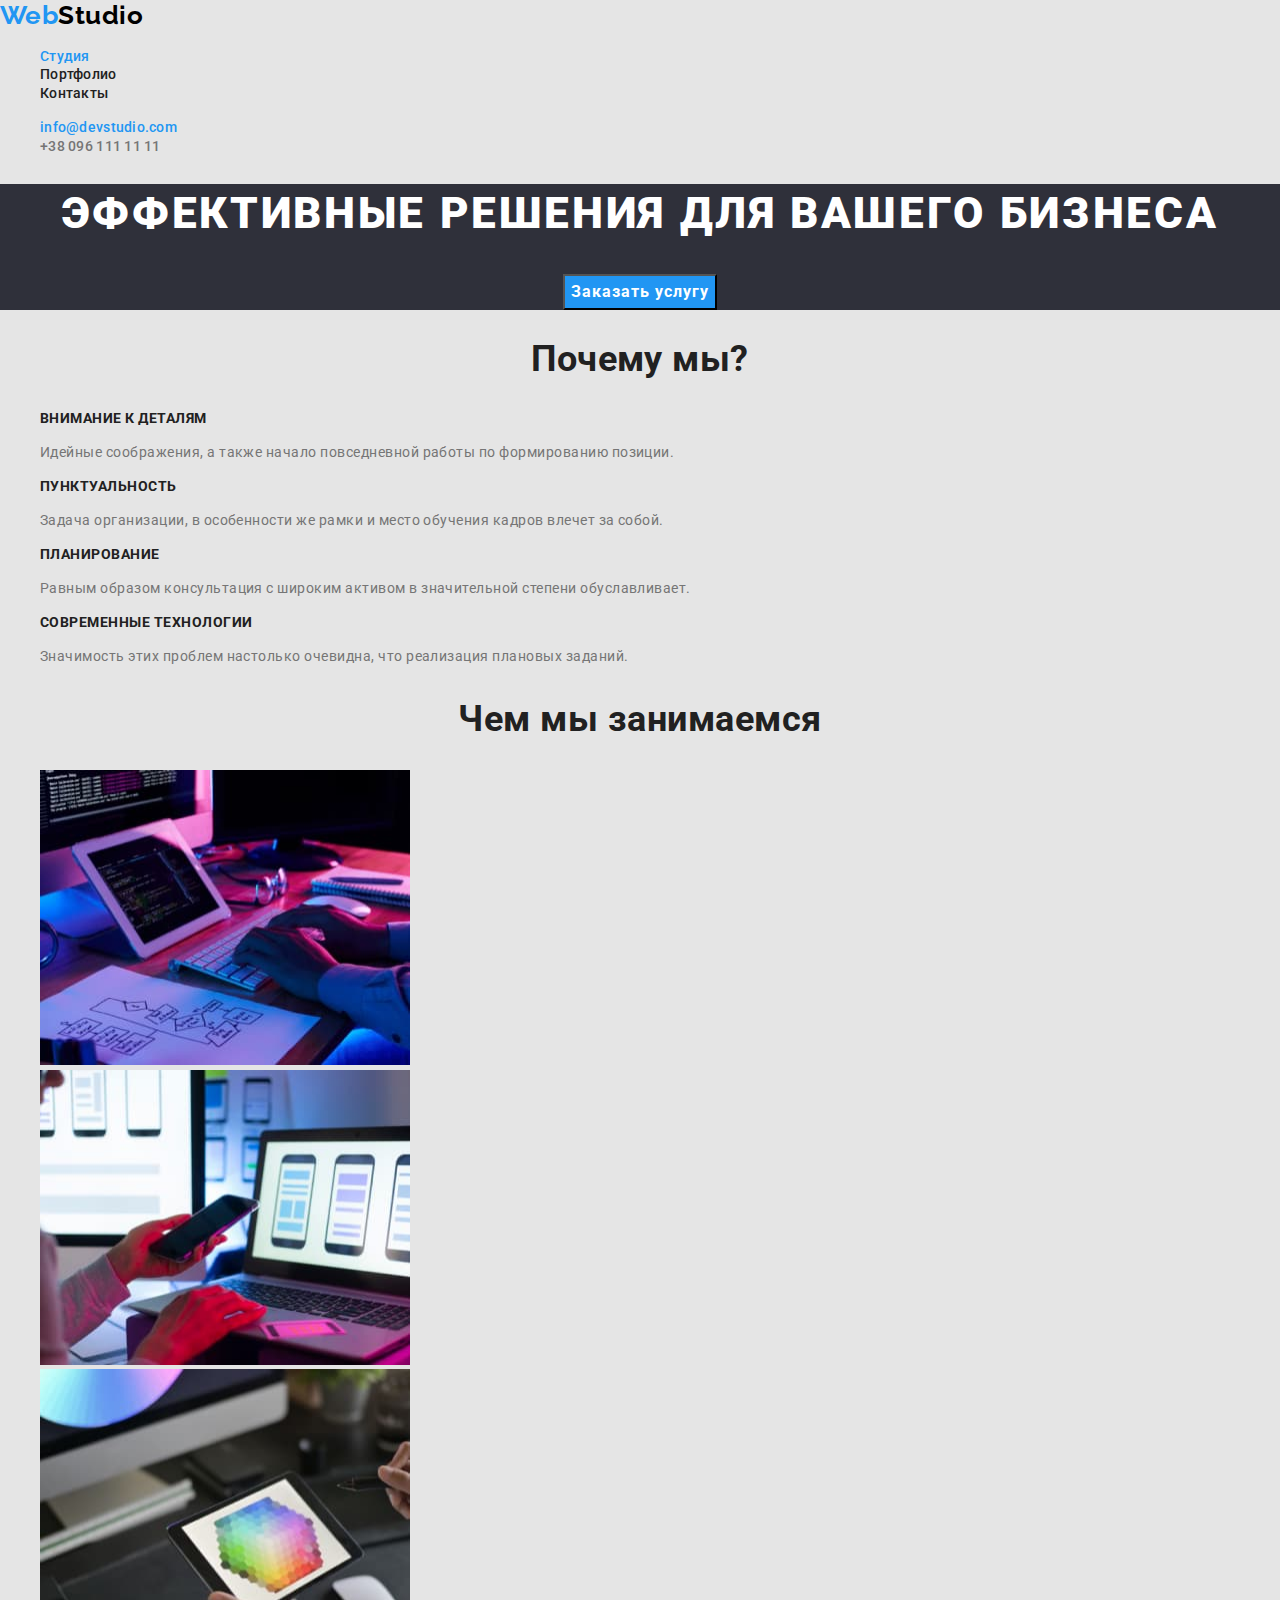
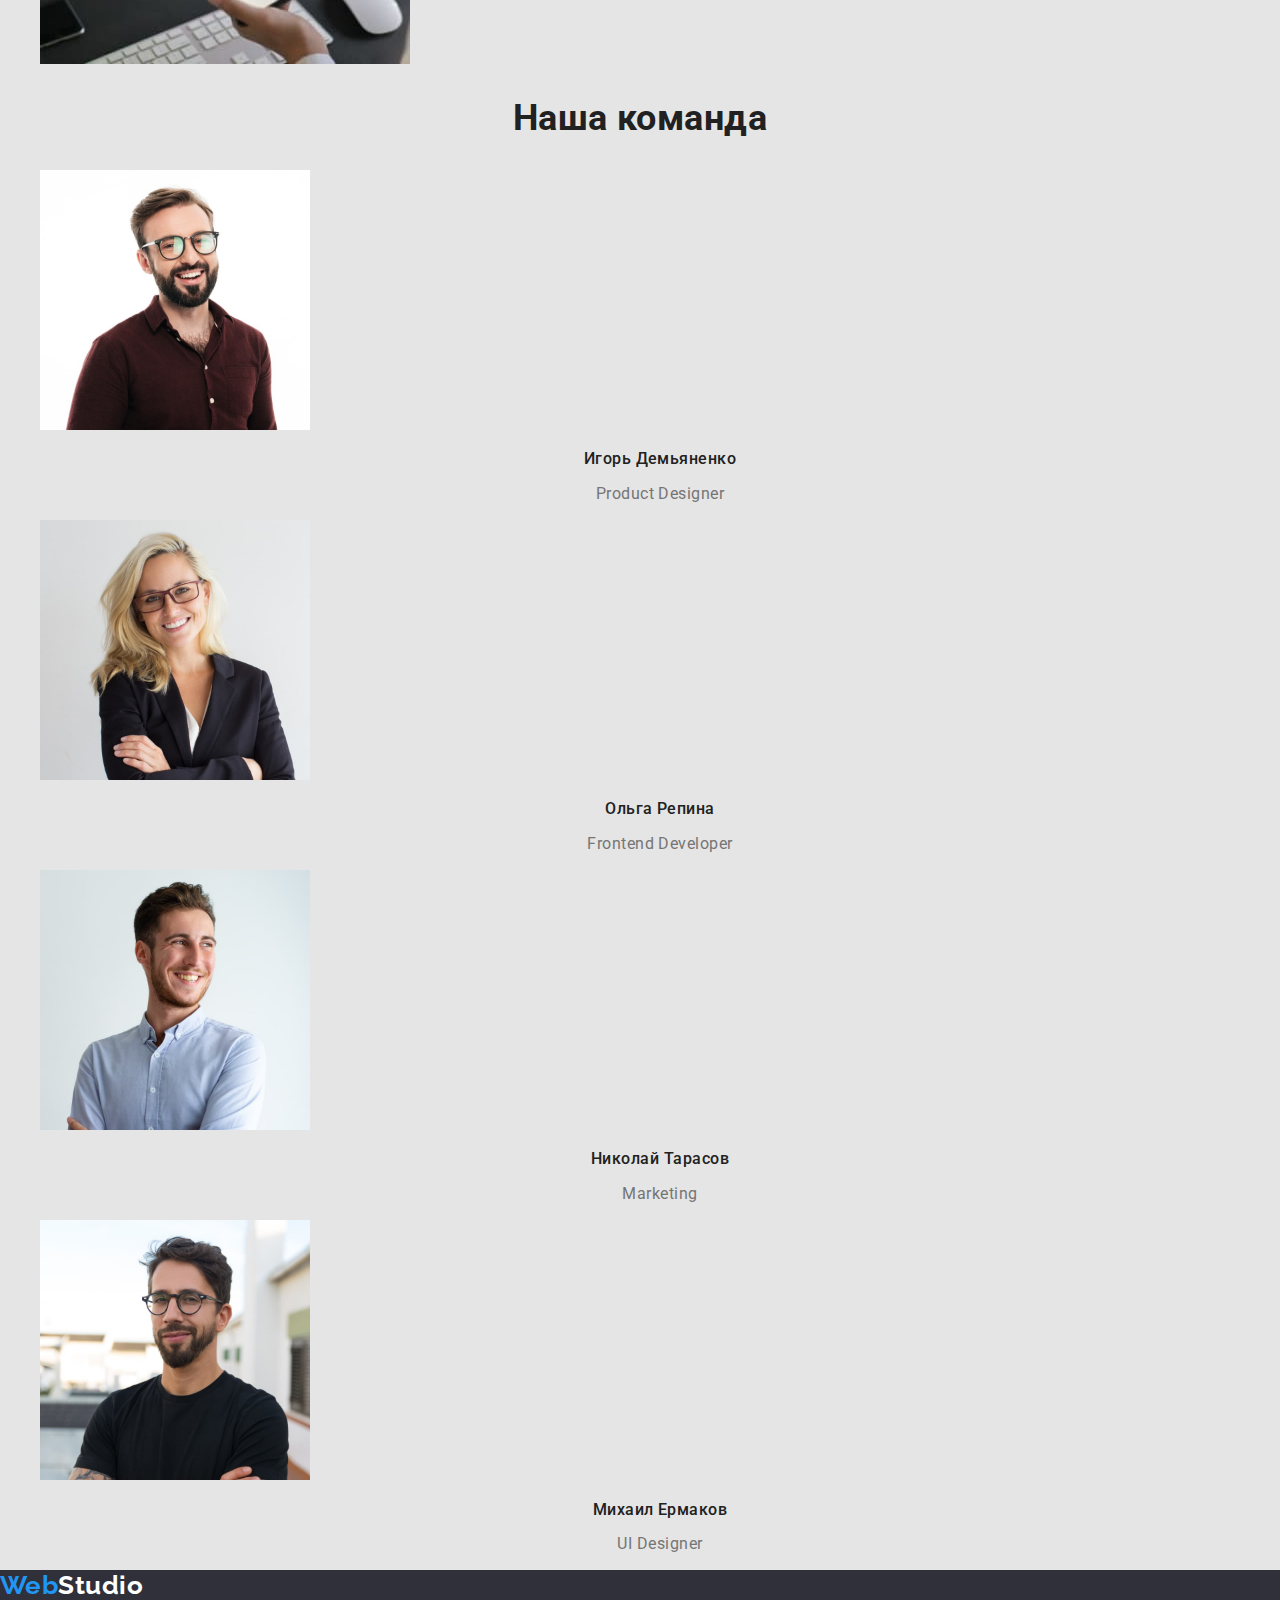
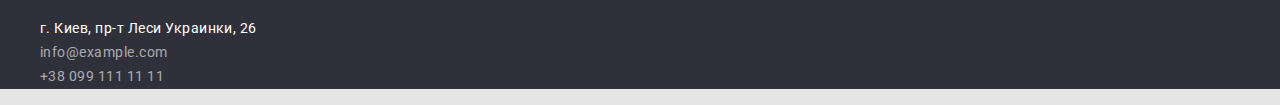
==== commit b091ee03: "Font, class" ====
--- a/index.html
+++ b/index.html
@@ -56,32 +56,34 @@
       </section>
       <!-- Why us -->
       <section>
-        <h2 class="hts">Почему мы?</h2>
-        <ul class="list">
-          <li class="hts-list-item">
-            <h3 class="hts-list-item-name">Внимание к деталям</h3>
-            <p class="hts-list-item-content">
+        <h2 class="heading-studio">Почему мы?</h2>
+        <ul class="list">
+          <li class="heading-studio-list-item">
+            <h3 class="heading-studio-list-item-name">Внимание к деталям</h3>
+            <p class="heading-studio-list-item-content">
               Идейные соображения, а также начало повседневной работы по
               формированию позиции.
             </p>
           </li>
-          <li class="hts-list-item">
-            <h3 class="hts-list-item-name">Пунктуальность</h3>
-            <p class="hts-list-item-content">
+          <li class="heading-studio-list-item">
+            <h3 class="heading-studio-list-item-name">Пунктуальность</h3>
+            <p class="heading-studio-list-item-content">
               Задача организации, в особенности же рамки и место обучения кадров
               влечет за собой.
             </p>
           </li>
-          <li class="hts-list-item">
-            <h3 class="hts-list-item-name">Планирование</h3>
-            <p class="hts-list-item-content">
+          <li class="heading-studio-list-item">
+            <h3 class="heading-studio-list-item-name">Планирование</h3>
+            <p class="heading-studio-list-item-content">
               Равным образом консультация с широким активом в значительной
               степени обуславливает.
             </p>
           </li>
-          <li class="hts-list-item">
-            <h3 class="hts-list-item-name">Современные технологии</h3>
-            <p class="hts-list-item-content">
+          <li class="heading-studio-list-item">
+            <h3 class="heading-studio-list-item-name">
+              Современные технологии
+            </h3>
+            <p class="heading-studio-list-item-content">
               Значимость этих проблем настолько очевидна, что реализация
               плановых заданий.
             </p>
@@ -90,7 +92,7 @@
       </section>
       <!-- What we do -->
       <section>
-        <h2 class="hts">Чем мы занимаемся</h2>
+        <h2 class="heading-studio">Чем мы занимаемся</h2>
         <ul class="list">
           <li>
             <img
@@ -120,7 +122,7 @@
       </section>
       <!-- Our team -->
       <section>
-        <h2 class="hts">Наша команда</h2>
+        <h2 class="heading-studio">Наша команда</h2>
         <ul class="list">
           <li>
             <img
@@ -129,8 +131,10 @@
               width="270"
               height="260"
             />
-            <h3 class="hts-employee">Игорь Демьяненко</h3>
-            <p lang="en" class="hts-employee-job">Product Designer</p>
+            <h3 class="heading-studio-employee">Игорь Демьяненко</h3>
+            <p lang="en" class="heading-studio-employee-job">
+              Product Designer
+            </p>
           </li>
           <li>
             <img
@@ -139,8 +143,10 @@
               width="270"
               height="260"
             />
-            <h3 class="hts-employee">Ольга Репина</h3>
-            <p lang="en" class="hts-employee-job">Frontend Developer</p>
+            <h3 class="heading-studio-employee">Ольга Репина</h3>
+            <p lang="en" class="heading-studio-employee-job">
+              Frontend Developer
+            </p>
           </li>
           <li>
             <img
@@ -149,8 +155,8 @@
               width="270"
               height="260"
             />
-            <h3 class="hts-employee">Николай Тарасов</h3>
-            <p lang="en" class="hts-employee-job">Marketing</p>
+            <h3 class="heading-studio-employee">Николай Тарасов</h3>
+            <p lang="en" class="heading-studio-employee-job">Marketing</p>
           </li>
           <li>
             <img
@@ -159,8 +165,8 @@
               width="270"
               height="260"
             />
-            <h3 class="hts-employee">Михаил Ермаков</h3>
-            <p lang="en" class="hts-employee-job">UI Designer</p>
+            <h3 class="heading-studio-employee">Михаил Ермаков</h3>
+            <p lang="en" class="heading-studio-employee-job">UI Designer</p>
           </li>
         </ul>
       </section>
--- a/css/styles.css
+++ b/css/styles.css
@@ -1,167 +1,191 @@
-/* main text color #757575; */
-/* title text color #212121; */
-/* primary white color #ffffff; */
-/* accent color #2196F3; */
+:root {
+  --main-text-color: #757575;
+  --title-text-color: #212121;
+  --primary-white-color: #ffffff;
+  --accent-color: #2196f3;
+  --main-background-color: #e5e5e5;
+}
 
-:root {
-    --main-text-color: #757575;
-    --title-text-color: #212121;
-    --primary-white-color: #ffffff;
-    --accent-color: #2196F3;
-    --temporary-bgc: #2F303A;
-}
 body {
-    color: var(--main-text-color);
-    font-family: Roboto, sans-serif;
-    letter-spacing: 0.03em;
+  color: var(--main-text-color);
+  background-color: var(--main-background-color);
+  font-family: Roboto, Open Sans, Cabin, sans-serif;
+  letter-spacing: 0.03em;
 }
 .list {
-    list-style-type: none;
+  list-style-type: none;
 }
+
 /* Header: logo */
 .logo {
-    font-family: Raleway, sans-serif;
-    font-weight: 700;
-    font-size: 26px;
-    line-height: 1.19;
-    text-decoration: none;
+  font-family: Raleway, sans-serif;
+  font-weight: 700;
+  font-size: 26px;
+  line-height: 1.19;
+  text-decoration: none;
 }
 .logo-name-one {
-    color: var(--accent-color);
+  color: var(--accent-color);
 }
 .logo-name-two {
-    color: #000000;
+  color: #000000;
 }
+
 /* Header: navigation */
 .nav-item {
-    color: var(--title-text-color);
-    font-weight: 500;
-    line-height: 1.14;
-    letter-spacing: 0.02em;
-    text-decoration: none;
+  color: var(--title-text-color);
+  font-weight: 500;
+  font-size: 14px;
+  line-height: 1.14;
+  letter-spacing: 0.02em;
+  text-decoration: none;
 }
-.nav-item:hover, .nav-item:focus {
-    color: var(--accent-color);
+.nav-item:hover,
+.nav-item:focus {
+  color: var(--accent-color);
 }
 .nav-item.current {
-    color: var(--accent-color)
+  color: var(--accent-color);
 }
+/* Header: contacts */
 .contacts-item {
-    color: var(--main-text-color);
-    font-weight: 500;
-    font-size: 14px;
-    line-height: 1.14;
-    letter-spacing: 0.02em;
-    text-decoration: none;
+  color: var(--main-text-color);
+  font-weight: 500;
+  font-size: 14px;
+  line-height: 1.14;
+  letter-spacing: 0.02em;
+  text-decoration: none;
 }
-.contacts-item:hover, .contacts-item:focus {
-    color: var(--accent-color);
+.contacts-item:hover,
+.contacts-item:focus {
+  color: var(--accent-color);
 }
 .contacts-item.current {
-    color: var(--accent-color);
+  color: var(--accent-color);
 }
+
 /* Hero, bgc temporary */
 .hero {
-    background-color: var(--temporary-bgc);
+  background-color: #2f303a;
+  text-align: center;
 }
 .hero-title {
-    color: var(--primary-white-color);
-    font-weight: 900;
-    font-size: 44px;
-    line-height: 1.36;
-    text-align: center;
-    letter-spacing: 0.06em;
-    text-transform: uppercase;
+  color: var(--primary-white-color);
+  font-weight: 900;
+  font-size: 44px;
+  line-height: 1.36;
+  letter-spacing: 0.06em;
+  text-transform: uppercase;
 }
 .hero-button {
-    color: var(--primary-white-color);
-    background-color: var(--accent-color);
-    font-family: Roboto;
-    font-weight: 700;
-    font-size: 16px;
-    line-height: 1.87;
-    display: flex;
-    align-items: center;
-    text-align: center;
-    letter-spacing: 0.06em;
+  color: var(--primary-white-color);
+  background-color: var(--accent-color);
+  font-weight: 700;
+  font-size: 16px;
+  line-height: 1.87;
+  letter-spacing: 0.06em;
+  cursor: pointer;
 }
-.hero-button:hover, .hero-button:focus {
-    color: var(--accent-color);
-    background-color: var(--primary-white-color);
+.hero-button:hover,
+.hero-button:focus {
+  color: var(--accent-color);
+  background-color: var(--primary-white-color);
 }
+
 /* Why us */
-.hts, .htp {
-    color: var(--title-text-color);
+.heading-studio,
+.heading-portfolio {
+  color: var(--title-text-color);
 }
-.hts {
-    font-weight: 700;
-    font-size: 36px;
-    line-height: 1.16;
-    text-align: center;
-    letter-spacing: 0.03em;
+.heading-studio {
+  font-weight: 700;
+  font-size: 36px;
+  line-height: 1.16;
+  text-align: center;
 }
-.hts-list-item-name {
-    color: var(--title-text-color);
-    font-weight: 700;
-    font-size: 14px;
-    line-height: 1.14;
-    letter-spacing: 0.03em;
-    text-transform: uppercase;
+.heading-studio-list-item-name {
+  color: var(--title-text-color);
+  font-weight: 700;
+  font-size: 14px;
+  line-height: 1.14;
+  text-transform: uppercase;
 }
-.hts-list-item-content {
-    font-size: 14px;
-    line-height: 1.71;
-    letter-spacing: 0.03em;
+.heading-studio-list-item-content {
+  font-size: 14px;
+  line-height: 1.71;
 }
+
 /* What we do */
+
 /* Our team */
-.hts-employee {
-    color: var(--title-text-color);
-    font-weight: 500;
-    font-size: 16px;
-    line-height: 1.18;
-    text-align: center;
-    letter-spacing: 0.03em;
+.heading-studio-employee {
+  color: var(--title-text-color);
+  font-weight: 500;
+  font-size: 16px;
+  line-height: 1.18;
+  text-align: center;
 }
-.hts-employee-job {
-    font-size: 16px;
-    line-height: 1.18;
-    text-align: center;
-    letter-spacing: 0.03em;
+.heading-studio-employee-job {
+  font-size: 16px;
+  line-height: 1.18;
+  text-align: center;
 }
+
 /* Footer */
 .footer {
-    background-color: var(--temporary-bgc);
+  background-color: #2f303a;
 }
 .footer .logo-name-two {
-    color: var(--primary-white-color);
+  color: var(--primary-white-color);
 }
-.google-maps-address:hover, .google-maps-address:focus, .virtual-address-link:hover, .virtual-address-link:focus  {
-    color: var(--accent-color);
+.google-maps-address:hover,
+.google-maps-address:focus,
+.virtual-address-link:hover,
+.virtual-address-link:focus {
+  color: var(--accent-color);
 }
 .google-maps-address {
-    color: var(--primary-white-color);
+  color: var(--primary-white-color);
 }
 .virtual-address-link {
-    color: rgba(255, 255, 255, 0.6);
+  color: rgba(255, 255, 255, 0.6);
 }
+.google-maps-address,
+.virtual-address-link {
+  font-style: normal;
+  font-size: 14px;
+  line-height: 1.71;
+  text-decoration: none;
+}
+
 /* Examples of our works:buttons */
 .portfolio-button {
-    color: var(--title-text-color);
-    background-color: var(--primary-white-color);
+  color: var(--title-text-color);
+  background-color: #f5f4fa;
+  font-weight: 500;
+  font-size: 16px;
+  line-height: 1.62;
+  text-align: center;
+  cursor: pointer;
 }
-.portfolio-button:hover, .portfolio-button:focus {
-    color: var(--primary-white-color);
-    background-color: var(--accent-color);
+.portfolio-button:hover,
+.portfolio-button:focus {
+  color: var(--primary-white-color);
+  background-color: var(--accent-color);
 }
 .portfolio-button.current {
-    color: var(--primary-white-color);
-    background-color: var(--accent-color); 
+  color: var(--primary-white-color);
+  background-color: var(--accent-color);
 }
+
 /* Examples of our works: content blocks */
-.htp {
-    font-weight: 700;
-    font-size: 18px;
-    line-height: 2;
-    letter-spacing: 0.06em;
-}+.heading-portfolio {
+  font-weight: 700;
+  font-size: 18px;
+  line-height: 2;
+  letter-spacing: 0.06em;
+}
+.heading-portfolio-example {
+  font-size: 16px;
+  line-height: 1.87;
+}
